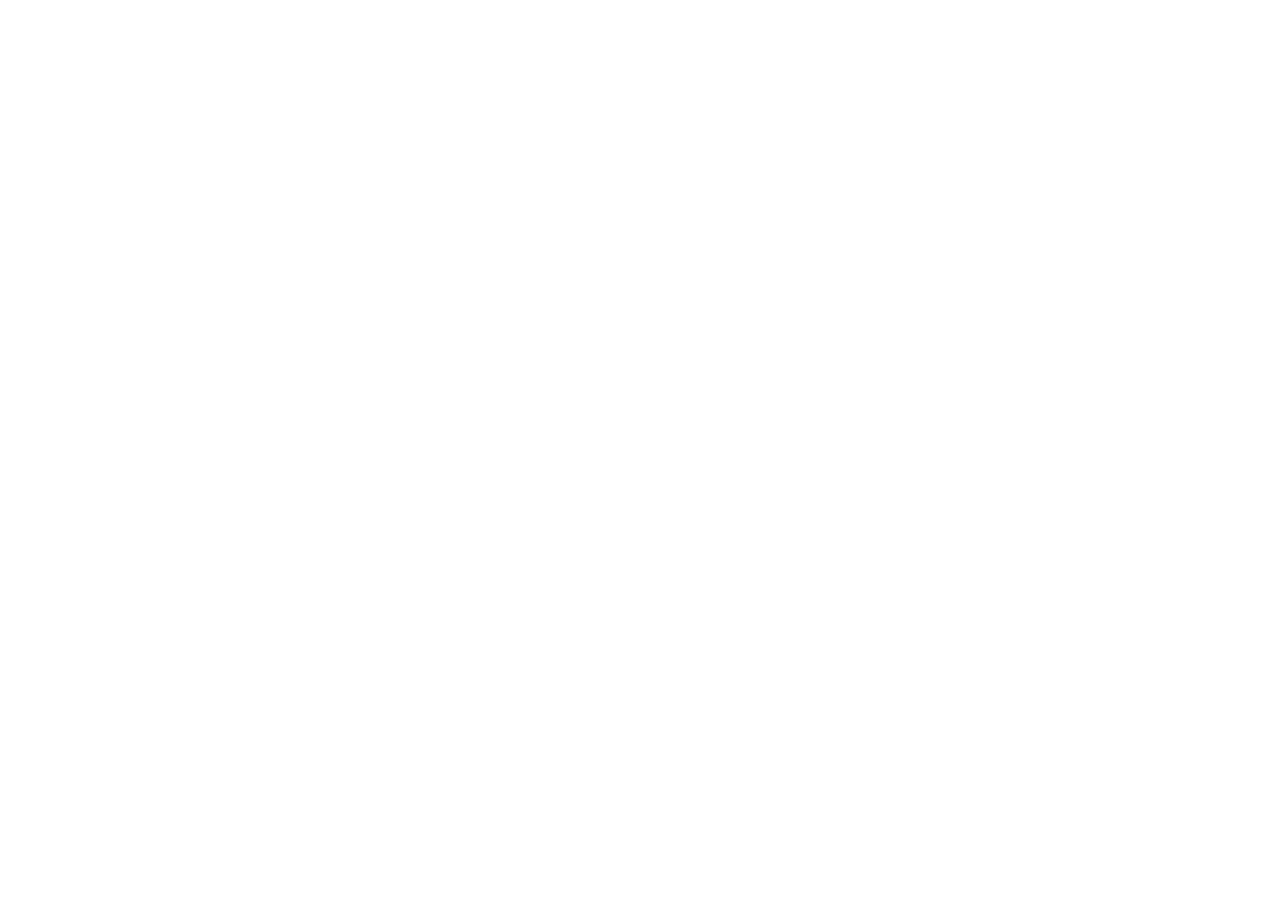
==== index.html @ b7a85b1c "建立環境" ====
<!DOCTYPE html>
<html lang="en">
<head>
    <meta charset="UTF-8">
    <meta name="viewport" content="width=device-width, initial-scale=1.0">
    <title>2023-WLT-week2</title>
    <!-- customize css -->
    <link rel="stylesheet" href="all.css">

</head>

<body>
    
    
</body>

</html>
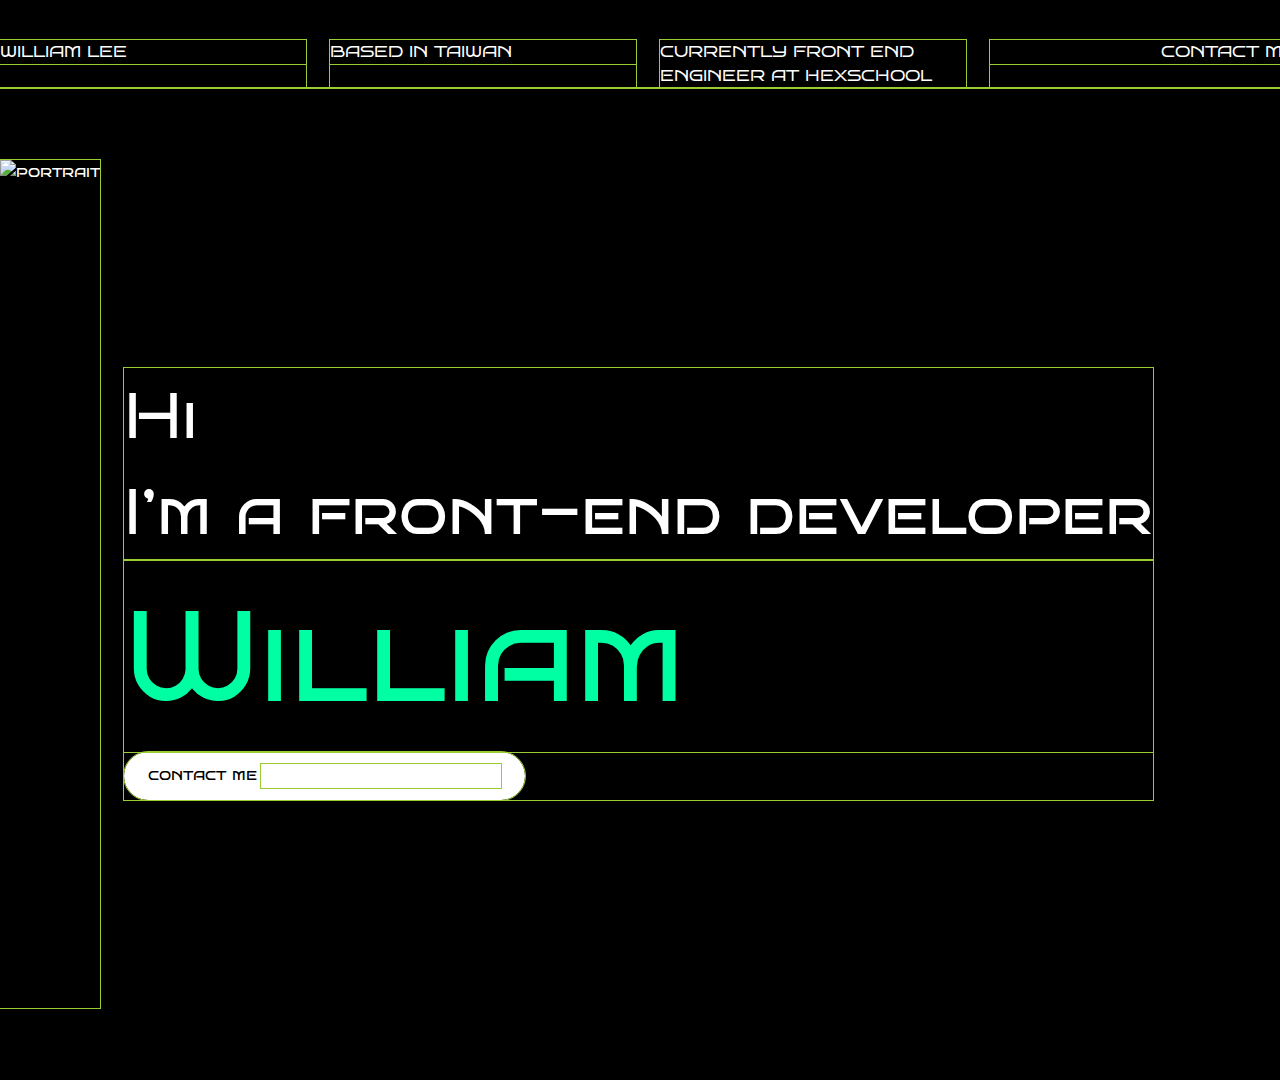
==== commit 54315e25: "設置 header" ====
--- a/index.html
+++ b/index.html
@@ -4,12 +4,38 @@
     <meta charset="UTF-8">
     <meta name="viewport" content="width=device-width, initial-scale=1.0">
     <title>2023-WLT-week2</title>
+    <!-- google font -->
+    <link rel="preconnect" href="https://fonts.googleapis.com">
+    <link rel="preconnect" href="https://fonts.gstatic.com" crossorigin>
+    <link href="https://fonts.googleapis.com/css2?family=Bruno+Ace+SC&display=swap" rel="stylesheet">
+    <!-- material icon -->
+    <link href="https://fonts.googleapis.com/icon?family=Material+Icons"
+    rel="stylesheet">
     <!-- customize css -->
-    <link rel="stylesheet" href="all.css">
-
+    <link rel="stylesheet" href="css/all.css">
 </head>
 
 <body>
+    <div class="wrap">
+        <ul class="menu">
+            <li><a href="index.html">WILLIAM LEE</a>
+            </li>
+            <li><a href="#">BASED IN TAIWAN</a></li>
+            <li><a href="#">CURRENTLY FRONT END<br> ENGINEER AT HEXSCHOOL</a></li>
+            <li><a href="#">CONTACT ME</a></li>
+        </ul>
+        <div class="header">
+            <img src="https://github.com/hexschool/2022-web-layout-training/blob/main/2023week2/people.png?raw=true" alt="portrait">
+            <div class="textBox">
+                <p class="display-1">Hi<br>I’m a front-end developer</p>
+                <h1 class="color-primary">William</h1>
+                <button class="btn-contactMe bg-white black" type="button">contact me<span class="material-icons black">north_east</span>
+                </button>
+            </div>
+        </div>
+    </div>
+
+
     
     
 </body>
--- a/css/all.css
+++ b/css/all.css
@@ -0,0 +1,203 @@
+@charset "UTF-8";
+/* http://meyerweb.com/eric/tools/css/reset/ 
+   v2.0 | 20110126
+   License: none (public domain)
+*/
+html, body, div, span, applet, object, iframe,
+h1, h2, h3, h4, h5, h6, p, blockquote, pre,
+a, abbr, acronym, address, big, cite, code,
+del, dfn, em, img, ins, kbd, q, s, samp,
+small, strike, strong, sub, sup, tt, var,
+b, u, i, center,
+dl, dt, dd, ol, ul, li,
+fieldset, form, label, legend,
+table, caption, tbody, tfoot, thead, tr, th, td,
+article, aside, canvas, details, embed,
+figure, figcaption, footer, header, hgroup,
+menu, nav, output, ruby, section, summary,
+time, mark, audio, video {
+  margin: 0;
+  padding: 0;
+  border: 0;
+  font-size: 100%;
+  font: inherit;
+  vertical-align: baseline;
+}
+
+/* HTML5 display-role reset for older browsers */
+article, aside, details, figcaption, figure,
+footer, header, hgroup, menu, nav, section {
+  display: block;
+}
+
+body {
+  line-height: 1;
+}
+
+ol, ul {
+  list-style: none;
+}
+
+blockquote, q {
+  quotes: none;
+}
+
+blockquote:before, blockquote:after,
+q:before, q:after {
+  content: "";
+  content: none;
+}
+
+table {
+  border-collapse: collapse;
+  border-spacing: 0;
+}
+
+/* -- 顏色 -- */
+/* -- 背景顏色 -- */
+.bg-white {
+  background-color: #fff;
+}
+
+.bg-black {
+  background-color: #000;
+}
+
+/* -- 字體顏色 -- */
+.color-primary {
+  color: #00ffa3;
+}
+
+.color-secondary {
+  color: #050014;
+}
+
+.color-info {
+  color: #e3e3e3;
+}
+
+.white {
+  color: #fff;
+}
+
+.black {
+  color: #000;
+}
+
+/* -- 字體 -- */
+h1 {
+  font-size: 128px;
+}
+
+.display-1 {
+  font-size: 64px;
+}
+
+h2 {
+  font-size: 40px;
+}
+
+.fs-1 {
+  font-size: 32px;
+}
+
+.fs-2 {
+  font-size: 24px;
+}
+
+.fs-3 {
+  font-size: 20px;
+}
+
+/* -- 排版 -- */
+.d-flex {
+  display: flex;
+}
+
+.d-inline {
+  display: inline-block;
+}
+
+.me-auto {
+  margin-right: auto;
+}
+
+.ms-auto {
+  margin-left: auto;
+}
+
+/* -- 共同架構 -- */
+* {
+  outline: 1px solid yellowgreen;
+}
+
+body {
+  background-color: #000;
+  color: #fff;
+  line-height: 1.5;
+  font-family: "Bruno Ace SC", cursive;
+}
+
+img {
+  display: block;
+  max-width: 100%;
+  height: auto;
+  -o-object-fit: cover;
+     object-fit: cover;
+}
+
+a {
+  display: block;
+  text-decoration: none;
+  color: #fff;
+}
+a:hover {
+  opacity: 0.7;
+}
+
+button {
+  border: none;
+  background-color: transparent;
+}
+button:hover {
+  opacity: 0.7;
+}
+
+.material-icons {
+  font-size: 24px;
+  vertical-align: middle;
+  margin-left: 4px;
+}
+
+.wrap {
+  width: 1296px;
+  margin: 0 auto;
+}
+
+.menu {
+  padding: 40px 0 0 0;
+  display: flex;
+  justify-content: space-between;
+}
+.menu a {
+  width: 306px;
+}
+.menu li:nth-child(4) {
+  text-align: right;
+}
+
+.header {
+  padding: 72px 0;
+  display: flex;
+  align-items: center;
+  gap: 24px;
+}
+.header img {
+  height: 848px;
+}
+.header .btn-contactMe {
+  padding: 12px 24px;
+  border-radius: 32px;
+  font-size: 16px;
+  font-family: "Bruno Ace SC", cursive;
+}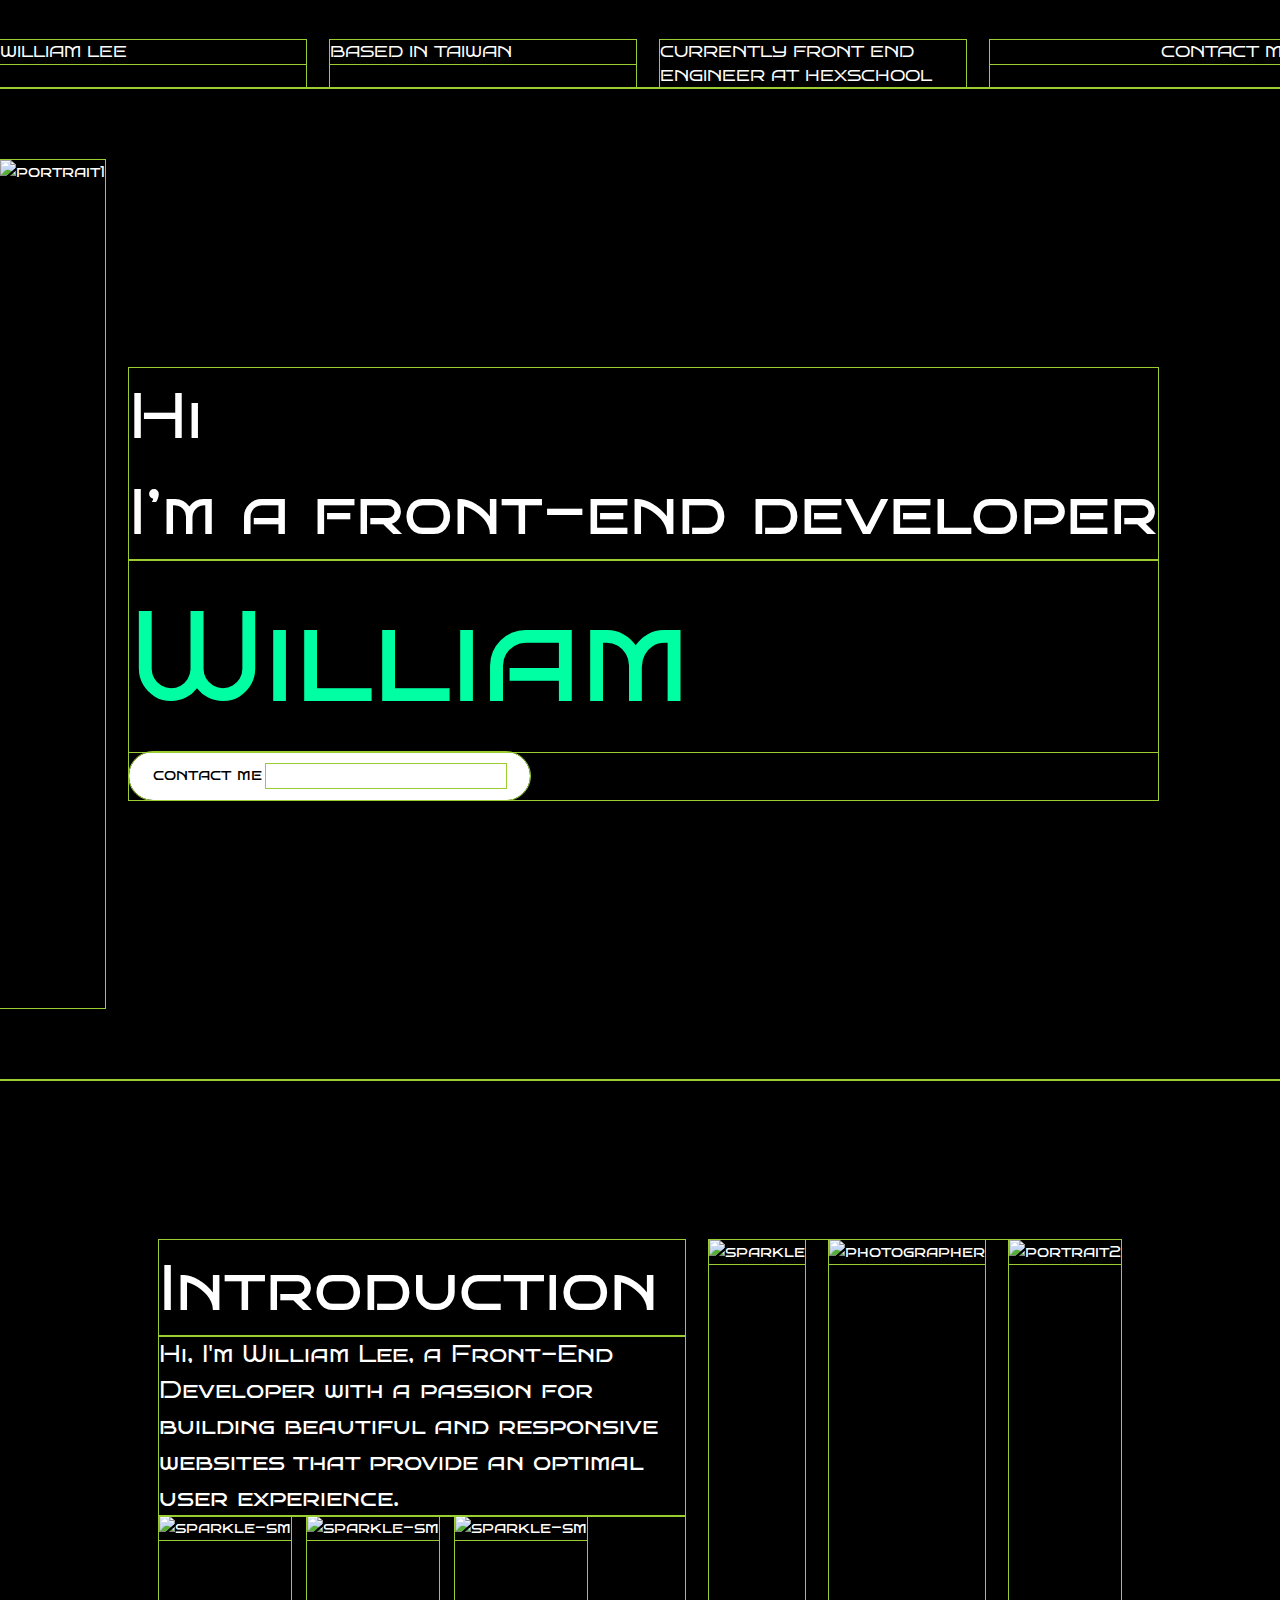
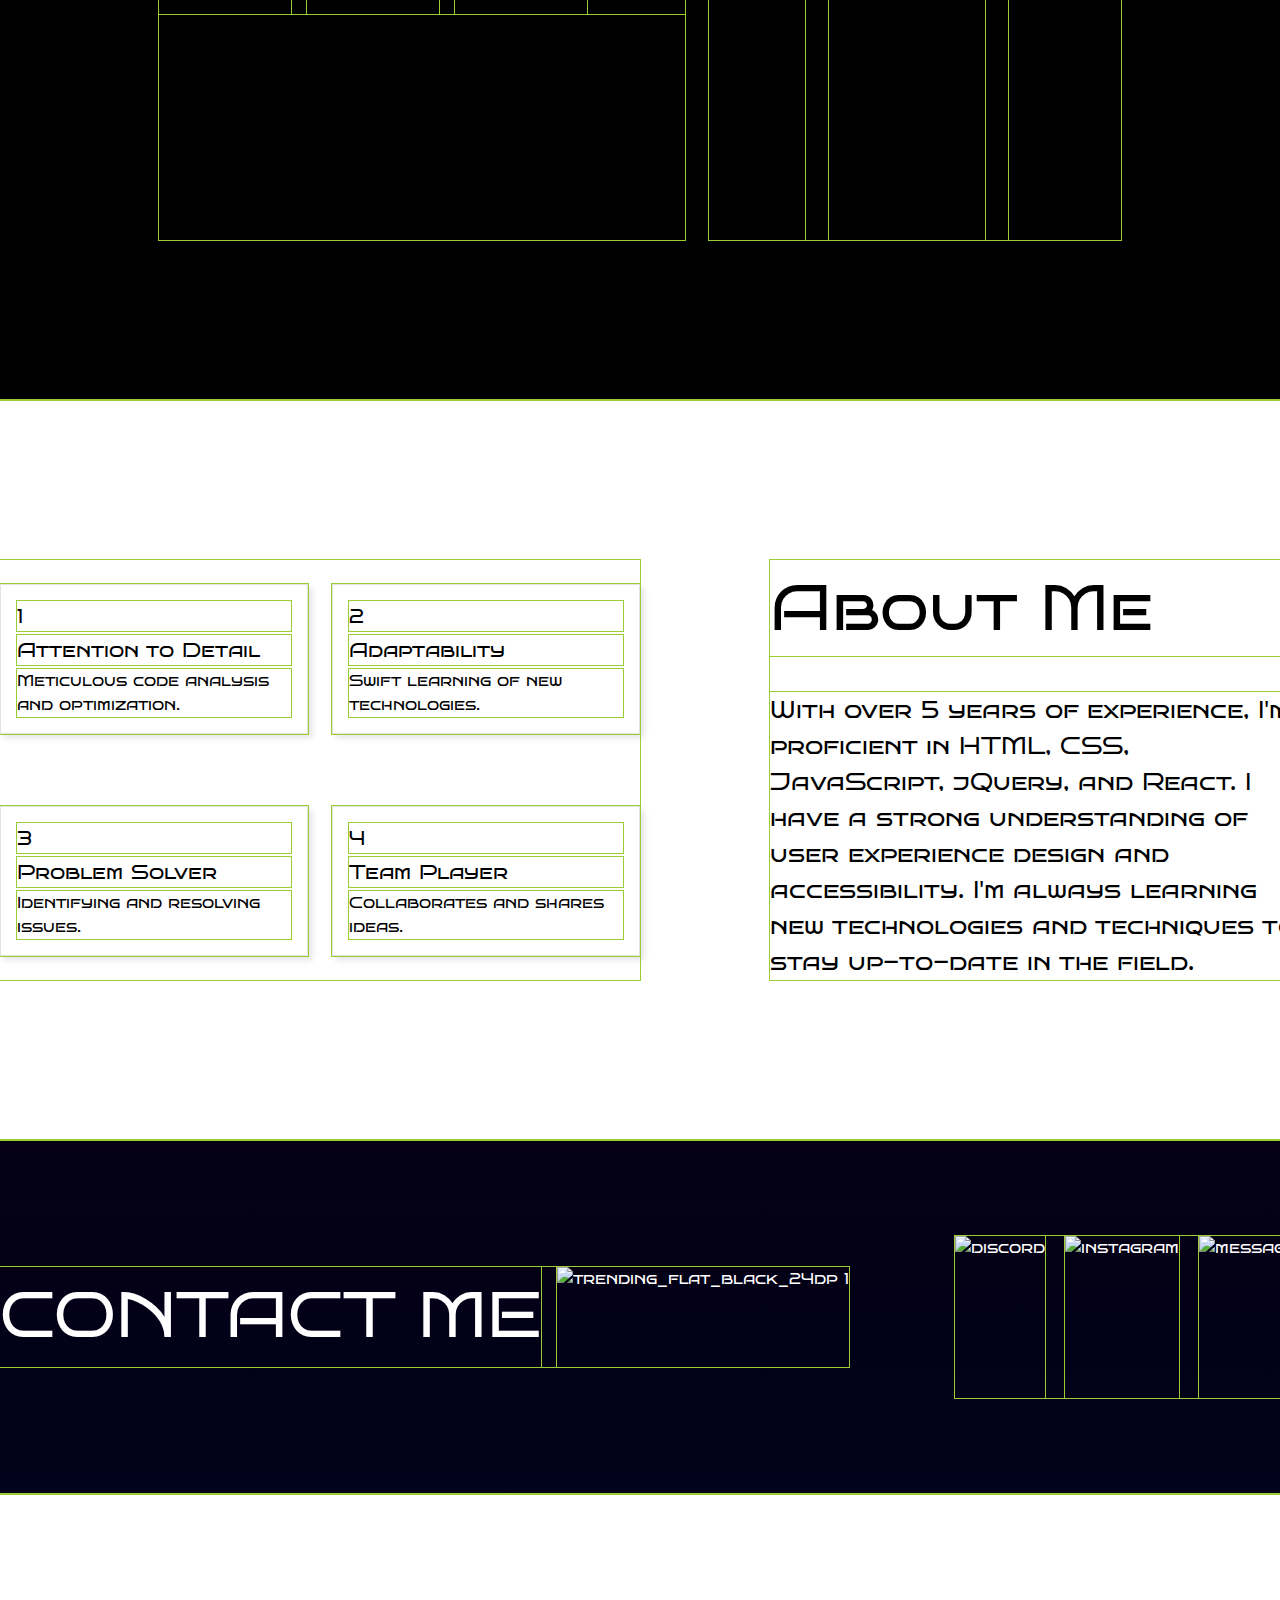
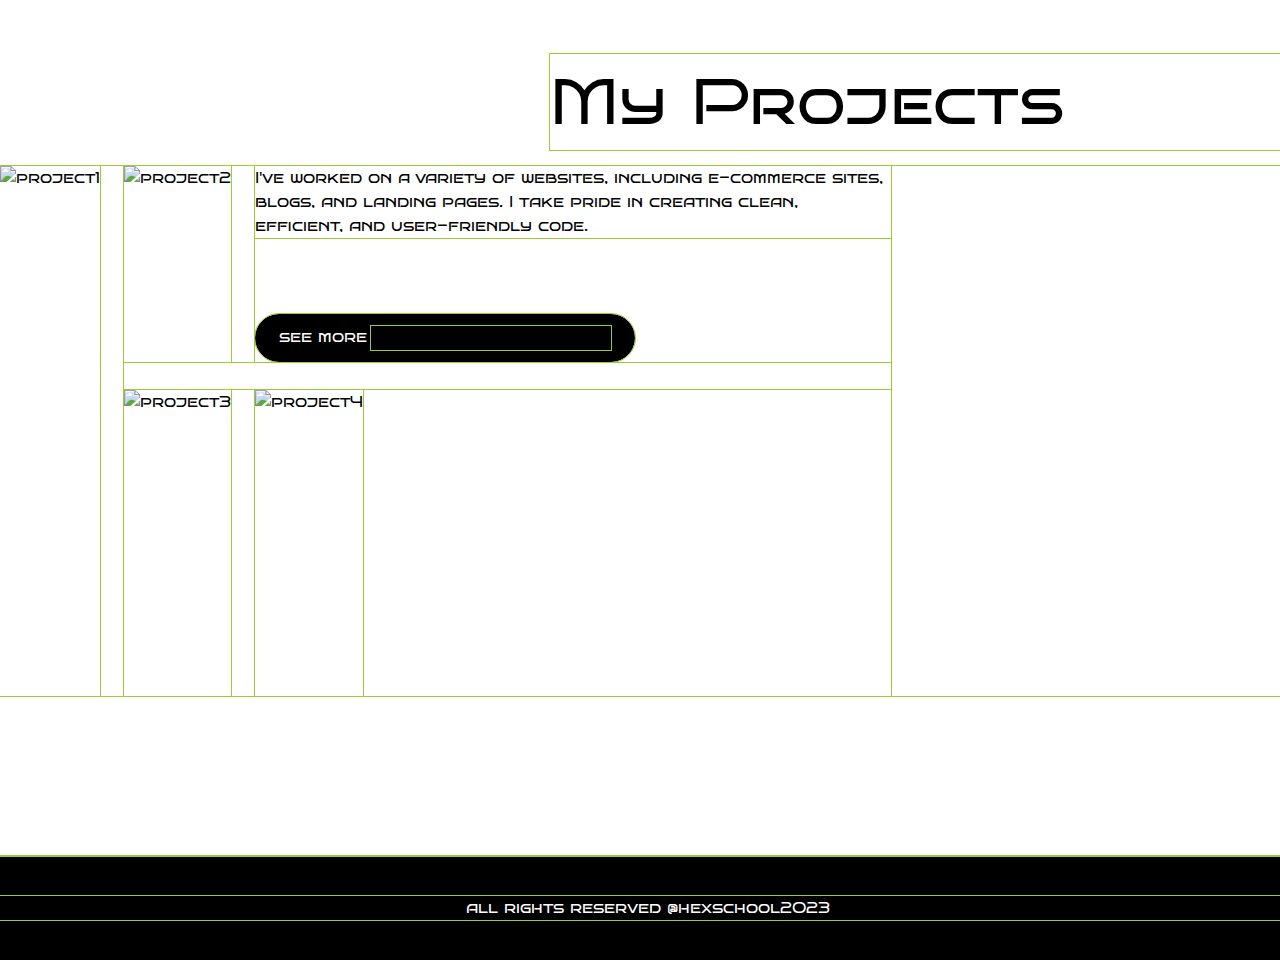
==== commit eea6b2d5: "設置 footer" ====
--- a/index.html
+++ b/index.html
@@ -25,7 +25,7 @@
             <li><a href="#">CONTACT ME</a></li>
         </ul>
         <div class="header">
-            <img src="https://github.com/hexschool/2022-web-layout-training/blob/main/2023week2/people.png?raw=true" alt="portrait">
+            <img src="https://github.com/hexschool/2022-web-layout-training/blob/main/2023week2/people.png?raw=true" alt="portrait1">
             <div class="textBox">
                 <p class="display-1">Hi<br>I’m a front-end developer</p>
                 <h1 class="color-primary">William</h1>
@@ -34,6 +34,93 @@
             </div>
         </div>
     </div>
+    <div class="introduction">
+        <div class="textBox">
+            <p class="display-1">Introduction</p>
+            <p class="fs-2">Hi, I'm William Lee, a Front-End Developer with a passion for building beautiful and responsive websites that provide an optimal user experience.</p>
+            <ul class="sparkle-sm">
+                <li><img src="https://github.com/hexschool/2022-web-layout-training/blob/main/2023week2/sparkle-sm.png?raw=true" alt="sparkle-sm"></li>
+                <li><img src="https://github.com/hexschool/2022-web-layout-training/blob/main/2023week2/sparkle-sm.png?raw=true" alt="sparkle-sm"></li>
+                <li><img src="https://github.com/hexschool/2022-web-layout-training/blob/main/2023week2/sparkle-sm.png?raw=true" alt="sparkle-sm"></li>
+            </ul>
+        </div>
+        <ul class="photoBox">
+            <li><img src="https://github.com/hexschool/2022-web-layout-training/blob/main/2023week2/sparkle.png?raw=true" alt="sparkle"></li>
+            <li><img src="https://github.com/hexschool/2022-web-layout-training/blob/main/2023week2/photographer.png?raw=true" alt="photographer"></li>
+            <li><img src="https://github.com/hexschool/2022-web-layout-training/blob/main/2023week2/people-2.png?raw=true" alt="portrait2"></li>
+        </ul>
+    </div>
+    <div class="bg-white">
+        <div class="aboutMe wrap">
+            <ol class="card-list">
+                <li class="card">
+                    <p class="fs-3">1</p>
+                    <p class="fs-3">Attention to Detail</p>
+                    <p>Meticulous code analysis and optimization.</p>
+                </li>
+                <li class="card">
+                    <p class="fs-3">2</p>
+                    <p class="fs-3">Adaptability</p>
+                    <p>Swift learning of new technologies.</p>
+                </li>
+                <li class="card">
+                    <p class="fs-3">3</p>
+                    <p class="fs-3">Problem Solver</p>
+                    <p>Identifying and resolving issues.</p>
+                </li>
+                <li class="card">
+                    <p class="fs-3">4</p>
+                    <p class="fs-3">Team Player</p>
+                    <p>Collaborates and shares ideas.</p>
+                </li>
+            </ol>
+            <div class="textBox">
+                <p class="display-1 mb-36">About Me</p>
+                <p class="fs-2">With over 5 years of experience, I'm proficient in HTML, CSS, JavaScript, jQuery, and React. I have a strong understanding of user experience design and accessibility. I'm always learning new technologies and techniques to stay up-to-date in the field.</p>
+            </div>
+        </div>
+    </div>
+    <div class="bg-linearGradient">
+        <div class="contactMe wrap">
+            <div class="textBox">
+                <p class="display-1">CONTACT ME</p>
+                <img src="https://github.com/hexschool/2022-web-layout-training/blob/main/2023week2/trending_flat_black_24dp%201.png?raw=true" alt="trending_flat_black_24dp 1">
+            </div>
+            <ul class="social">
+                <li><a href="#"><img src="https://github.com/hexschool/2022-web-layout-training/blob/main/2023week2/discord.png?raw=true" alt="discord"></a></li>
+                <li><a href="#"><img src="https://github.com/hexschool/2022-web-layout-training/blob/main/2023week2/instagram.png?raw=true" alt="instagram"></a></li>
+                <li><a href="#"><img src="https://github.com/hexschool/2022-web-layout-training/blob/main/2023week2/message.png?raw=true" alt="message"></a></li>
+            </ul>
+        </div>
+    </div>
+    <div class="bg-white">
+        <div class="project wrap">
+            <p class="display-1 ms-auto" style="width: 746px; margin-bottom: 16px;">My Projects</p>
+            <div class="d-flex">
+                <img src="https://github.com/hexschool/2022-web-layout-training/blob/main/2023week2/Rectangle%2010.png?raw=true" alt="project1" style="height: 530px;">
+                <div class="flex-column">
+                    <div class="d-flex" style="height: 196px; margin-bottom: 28px;">
+                        <img src="https://github.com/hexschool/2022-web-layout-training/blob/main/2023week2/Rectangle%2015.png?raw=true" alt="project2" style="height: 196px;">
+                        <div>
+                            <p style="width: 636px; margin-bottom: 76px;">I've worked on a variety of websites, including e-commerce sites, blogs, and landing pages. I take pride in creating clean, efficient, and user-friendly code.</p>
+                            <button type="button" class="btn-seeMore bg-black white">see more<span class="material-icons white">north_east</span></button>
+                        </div>
+                    </div>
+                    <div class="d-flex" style="height: 306px;">
+                        <img scr="https://github.com/hexschool/2022-web-layout-training/blob/main/2023week2/Rectangle%2014.png?raw=true" alt="project3">
+                        <img src="https://github.com/hexschool/2022-web-layout-training/blob/main/2023week2/Rectangle%2029.png?raw=true" alt="project4">
+                    </div>
+                </div>
+            </div>
+        </div>
+    </div>
+    <div class="bg-black">
+        <div class="footer wrap">
+            <p>all rights reserved @hexschool2023</p>
+        </div>
+    </div>
+
+    
 
 
     
--- a/css/all.css
+++ b/css/all.css
@@ -55,6 +55,10 @@
 
 /* -- 顏色 -- */
 /* -- 背景顏色 -- */
+.bg-linearGradient {
+  background-image: linear-gradient(to bottom, #050014, rgba(1, 2, 30, 0.8901960784));
+}
+
 .bg-white {
   background-color: #fff;
 }
@@ -68,14 +72,6 @@
   color: #00ffa3;
 }
 
-.color-secondary {
-  color: #050014;
-}
-
-.color-info {
-  color: #e3e3e3;
-}
-
 .white {
   color: #fff;
 }
@@ -109,13 +105,24 @@
   font-size: 20px;
 }
 
+/* -- 間距 -- */
+.mb-36 {
+  margin-bottom: 36px;
+}
+
 /* -- 排版 -- */
 .d-flex {
   display: flex;
+  gap: 24px;
 }
 
 .d-inline {
   display: inline-block;
+}
+
+.flex-column {
+  display: flex;
+  flex-direction: column;
 }
 
 .me-auto {
@@ -174,6 +181,7 @@
   margin: 0 auto;
 }
 
+/* ------ 上方選單 ------ */
 .menu {
   padding: 40px 0 0 0;
   display: flex;
@@ -186,6 +194,7 @@
   text-align: right;
 }
 
+/* ------ 個人頭像 ------ */
 .header {
   padding: 72px 0;
   display: flex;
@@ -200,4 +209,104 @@
   border-radius: 32px;
   font-size: 16px;
   font-family: "Bruno Ace SC", cursive;
+}
+
+/* ------ 個人簡介 ------ */
+.introduction {
+  padding: 160px 0;
+  background-image: url(https://github.com/hexschool/2022-web-layout-training/blob/main/2023week2/background-img.png?raw=true);
+  background-size: cover;
+  background-repeat: no-repeat;
+  background-position: center center;
+  display: flex;
+  justify-content: center;
+  gap: 24px;
+}
+.introduction .textBox {
+  width: 526px;
+}
+.introduction .textBox .sparkle-sm {
+  height: 98px;
+  display: flex;
+  gap: 16px;
+}
+.introduction .photoBox {
+  display: flex;
+  height: 600px;
+  gap: 24px;
+}
+
+/* ------ 關於個人 ------ */
+.aboutMe {
+  padding: 160px 0;
+  color: #000;
+  display: flex;
+  justify-content: space-between;
+}
+.aboutMe .card-list {
+  width: 640px;
+  display: flex;
+  align-items: center;
+  flex-wrap: wrap;
+  gap: 24px;
+}
+.aboutMe .card-list .card {
+  padding: 16px;
+  height: 116px;
+  display: flex;
+  flex-direction: column;
+  gap: 4px;
+  border: 1px solid #e3e3e3;
+  box-shadow: 4px 4px 6px #e3e3e3;
+}
+.aboutMe .card-list .card p {
+  width: 274px;
+}
+.aboutMe .textBox {
+  display: inline-block;
+}
+.aboutMe .textBox p {
+  width: 526px;
+}
+
+/* ------ 聯絡方式 ------ */
+.contactMe {
+  padding: 96px 0;
+  display: flex;
+  justify-content: space-between;
+  align-items: center;
+}
+.contactMe .textBox {
+  display: flex;
+  gap: 16px;
+}
+.contactMe .textBox img {
+  height: 100px;
+}
+.contactMe .social {
+  display: flex;
+  gap: 20px;
+}
+.contactMe .social img {
+  height: 162px;
+}
+
+/* ------ 作品集 ------ */
+.project {
+  color: #000;
+  padding: 160px 0;
+}
+.project .btn-seeMore {
+  padding: 12px 24px;
+  border-radius: 32px;
+  font-size: 16px;
+  font-family: "Bruno Ace SC", cursive;
+}
+
+/* ------ 版權聲明 ------ */
+.footer {
+  padding: 40px 0;
+}
+.footer p {
+  text-align: center;
 }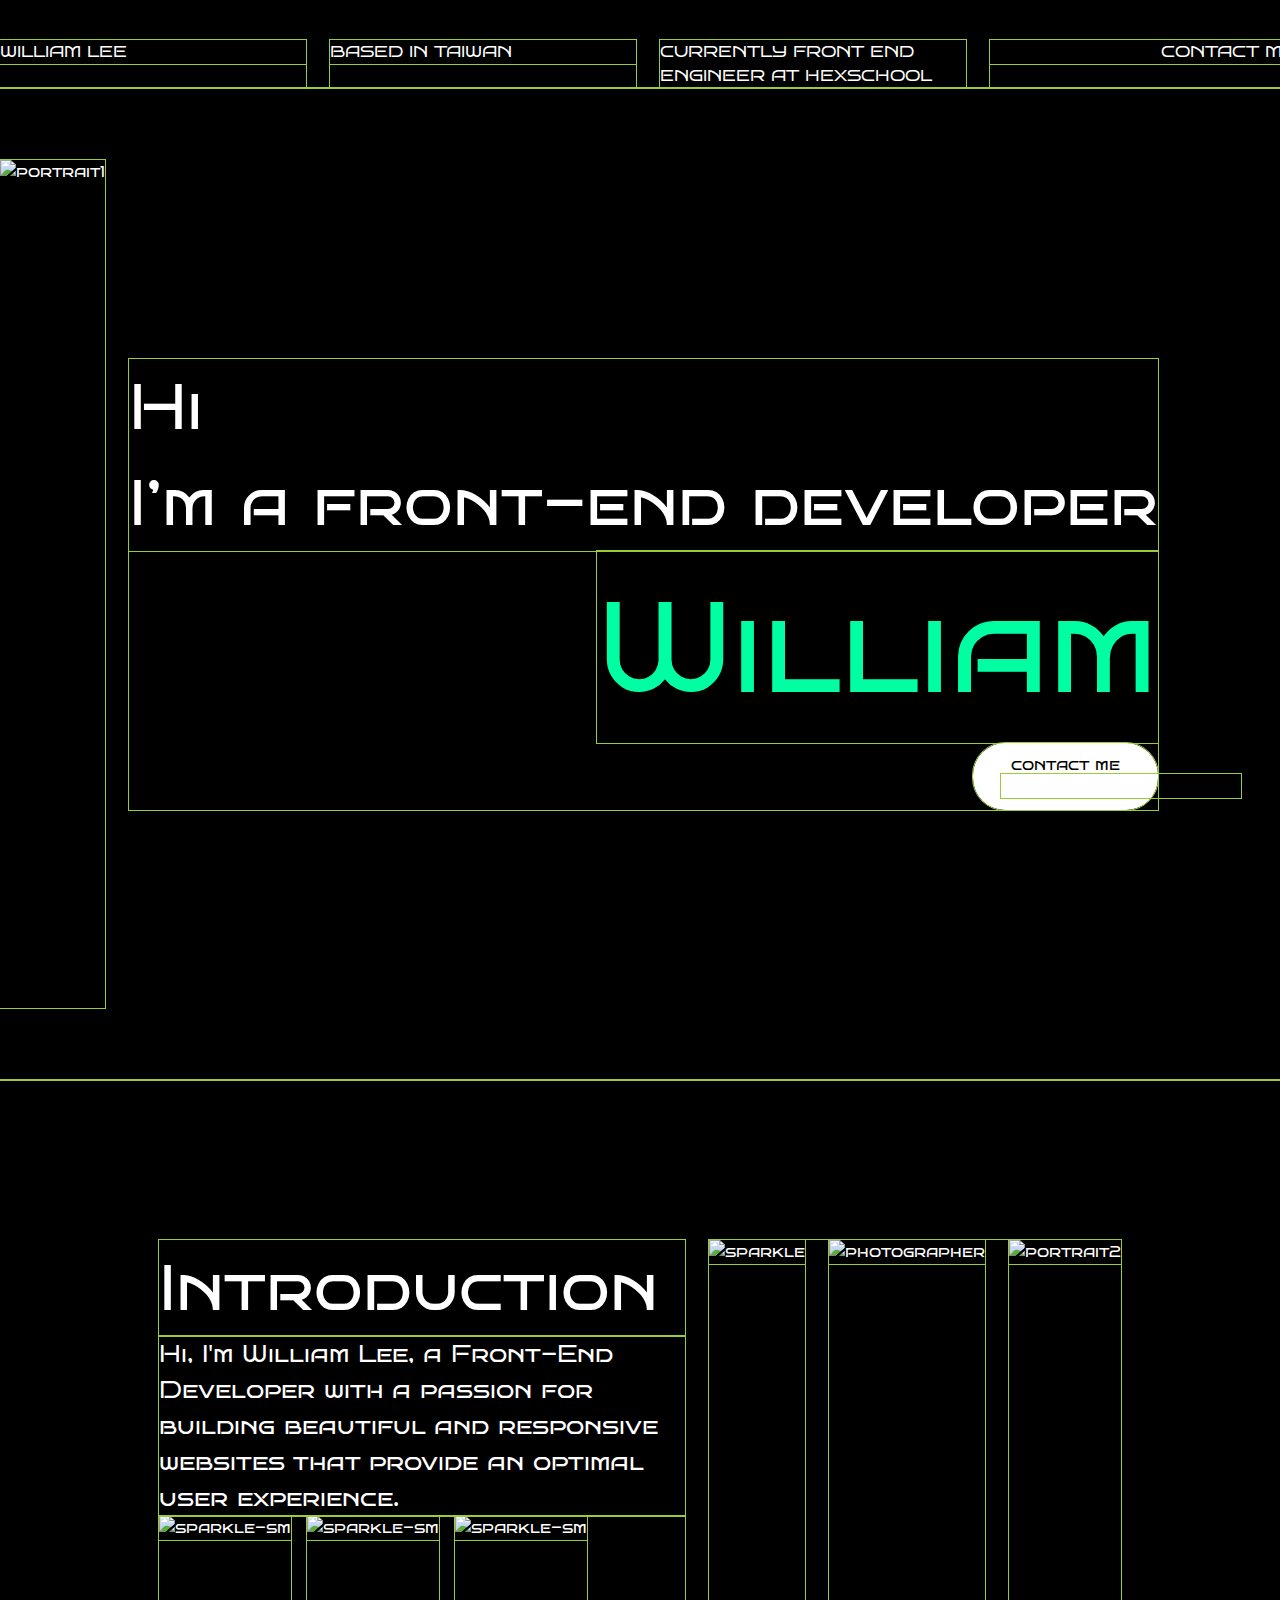
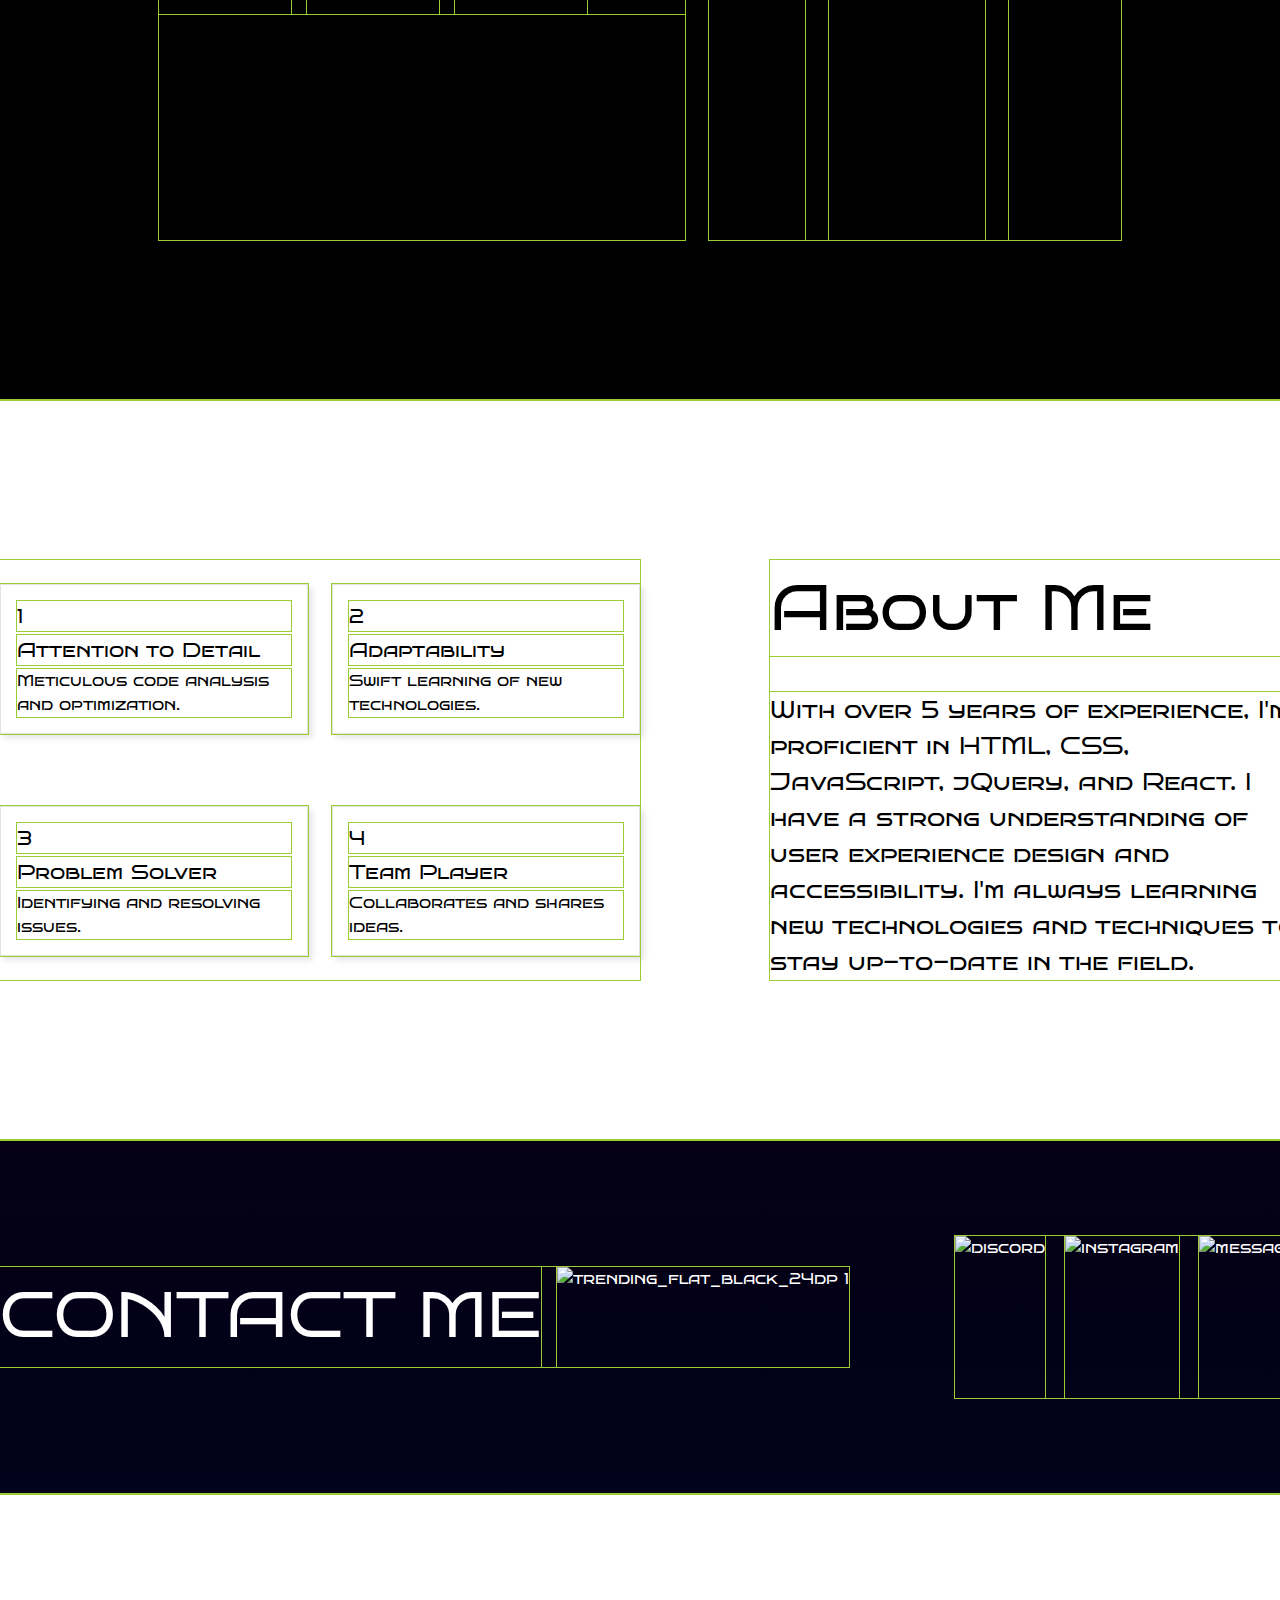
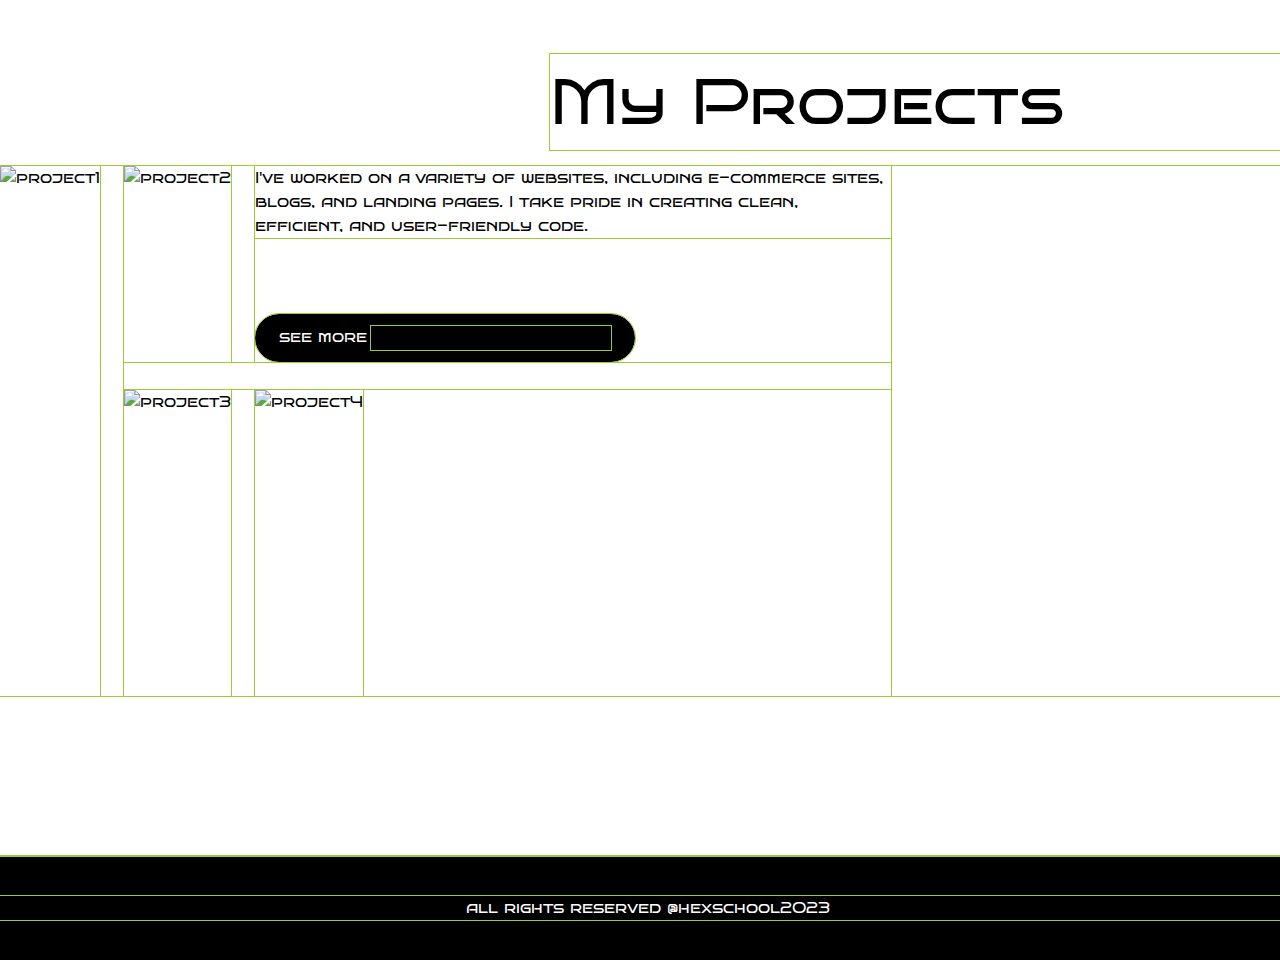
==== commit 4521e9c1: "final check" ====
--- a/index.html
+++ b/index.html
@@ -27,7 +27,7 @@
         <div class="header">
             <img src="https://github.com/hexschool/2022-web-layout-training/blob/main/2023week2/people.png?raw=true" alt="portrait1">
             <div class="textBox">
-                <p class="display-1">Hi<br>I’m a front-end developer</p>
+                <h2 class="display-1">Hi<br>I’m a front-end developer</h2>
                 <h1 class="color-primary">William</h1>
                 <button class="btn-contactMe bg-white black" type="button">contact me<span class="material-icons black">north_east</span>
                 </button>
--- a/css/all.css
+++ b/css/all.css
@@ -204,7 +204,15 @@
 .header img {
   height: 848px;
 }
-.header .btn-contactMe {
+.header .textBox {
+  display: flex;
+  flex-direction: column;
+}
+.header .textBox h1, .header .textBox .btn-contactMe {
+  align-self: flex-end;
+}
+.header .textBox .btn-contactMe {
+  width: 185px;
   padding: 12px 24px;
   border-radius: 32px;
   font-size: 16px;
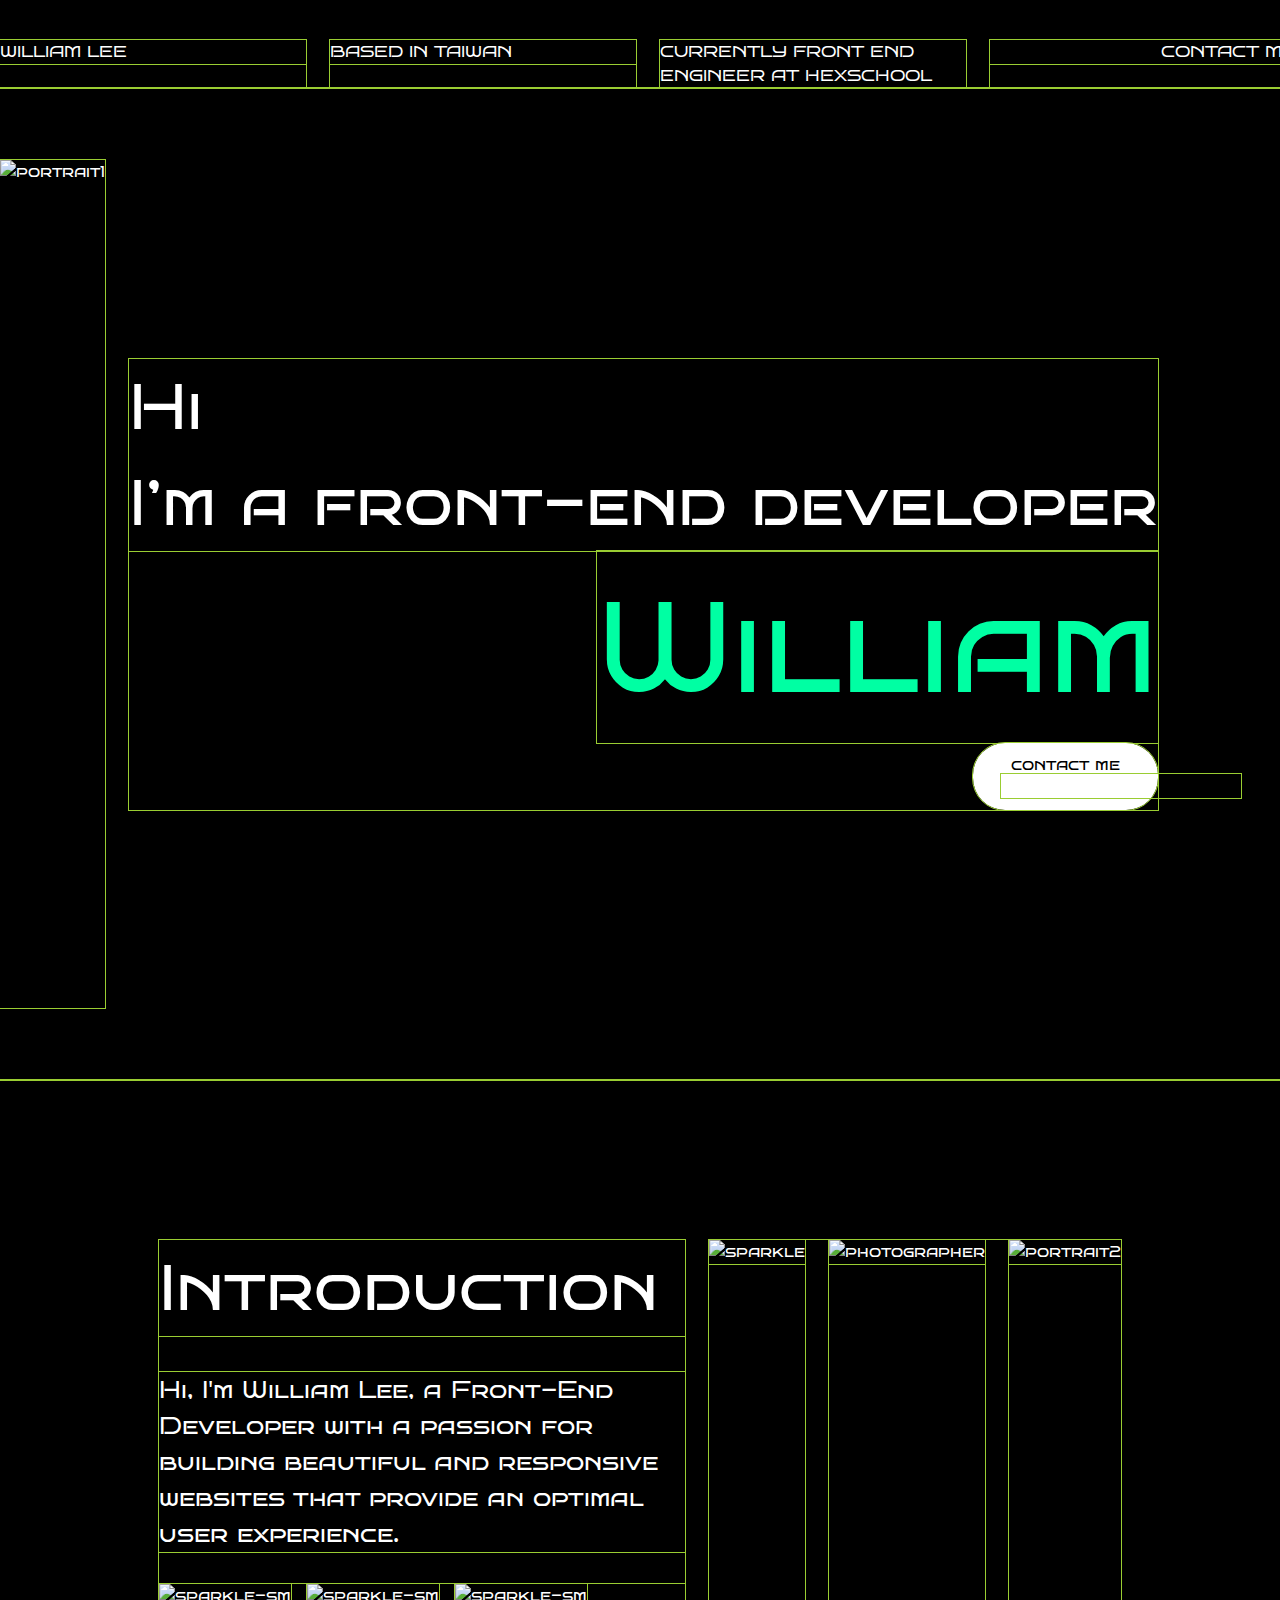
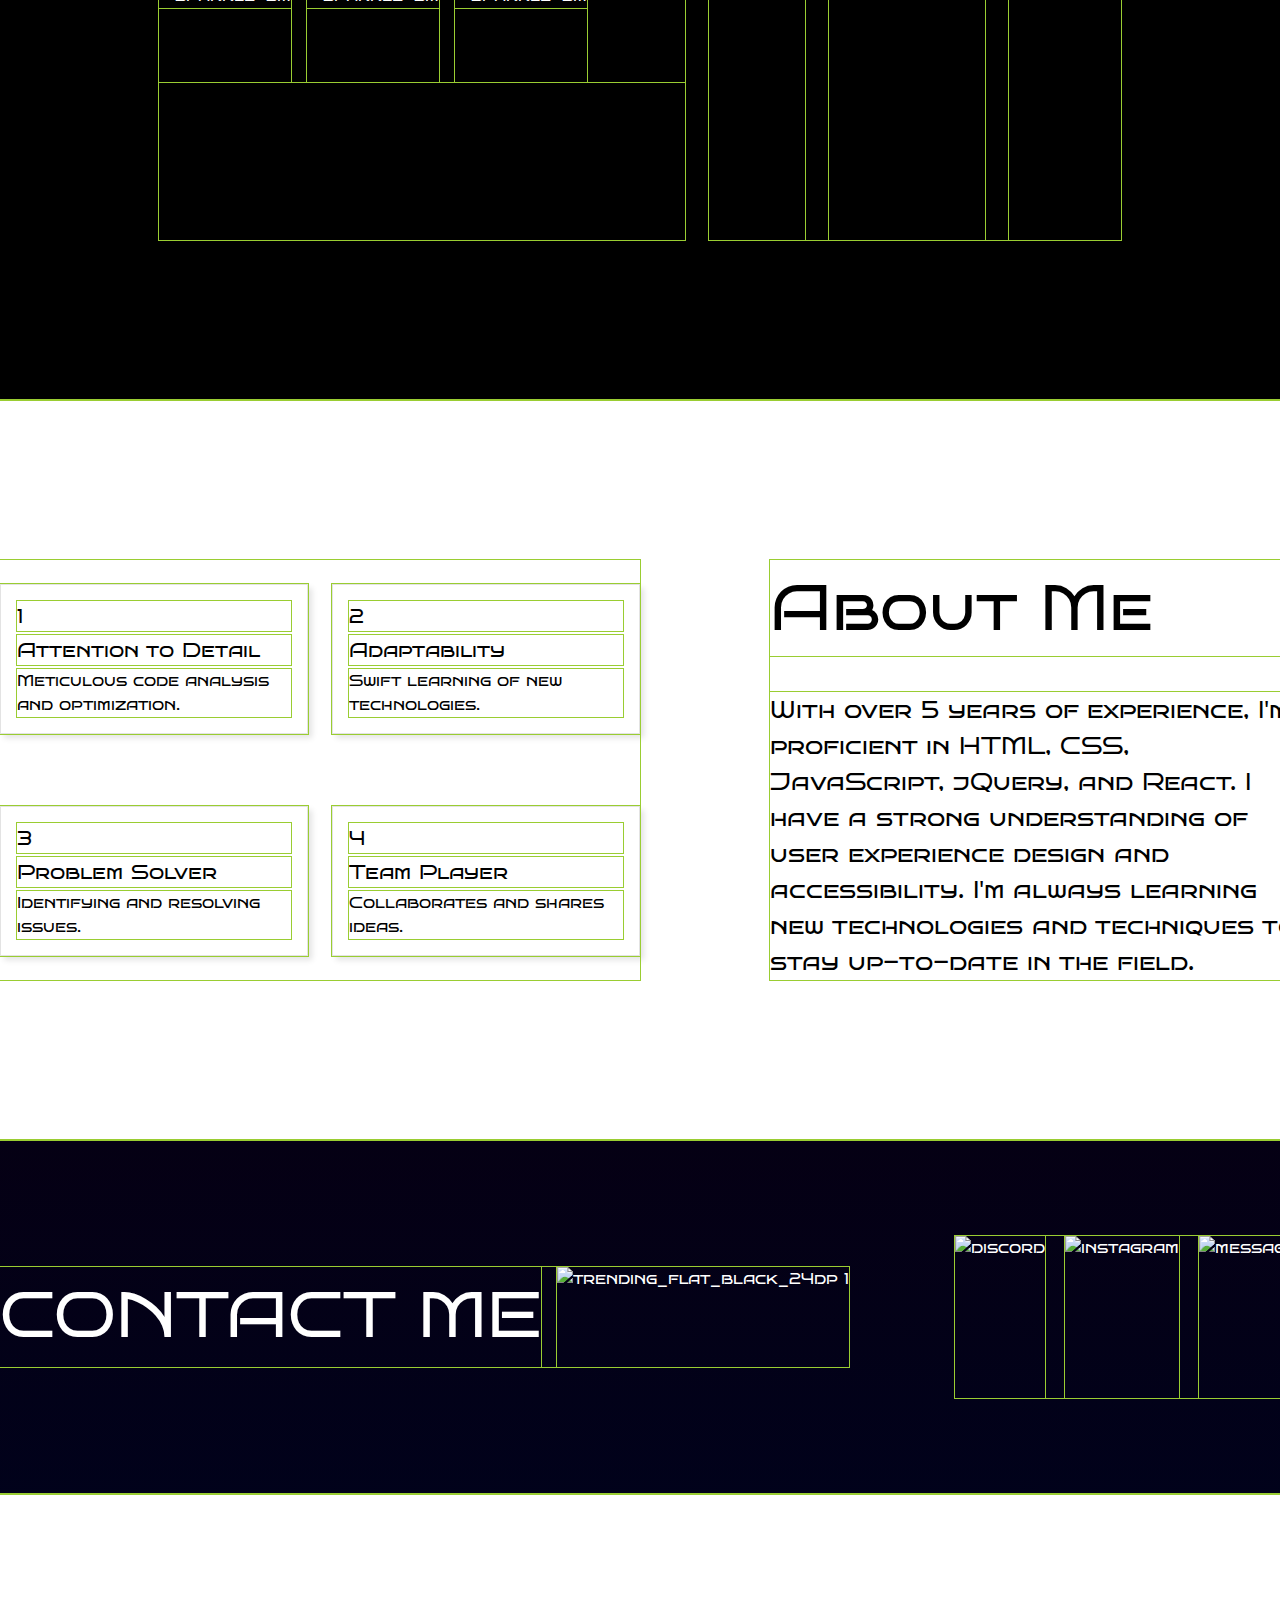
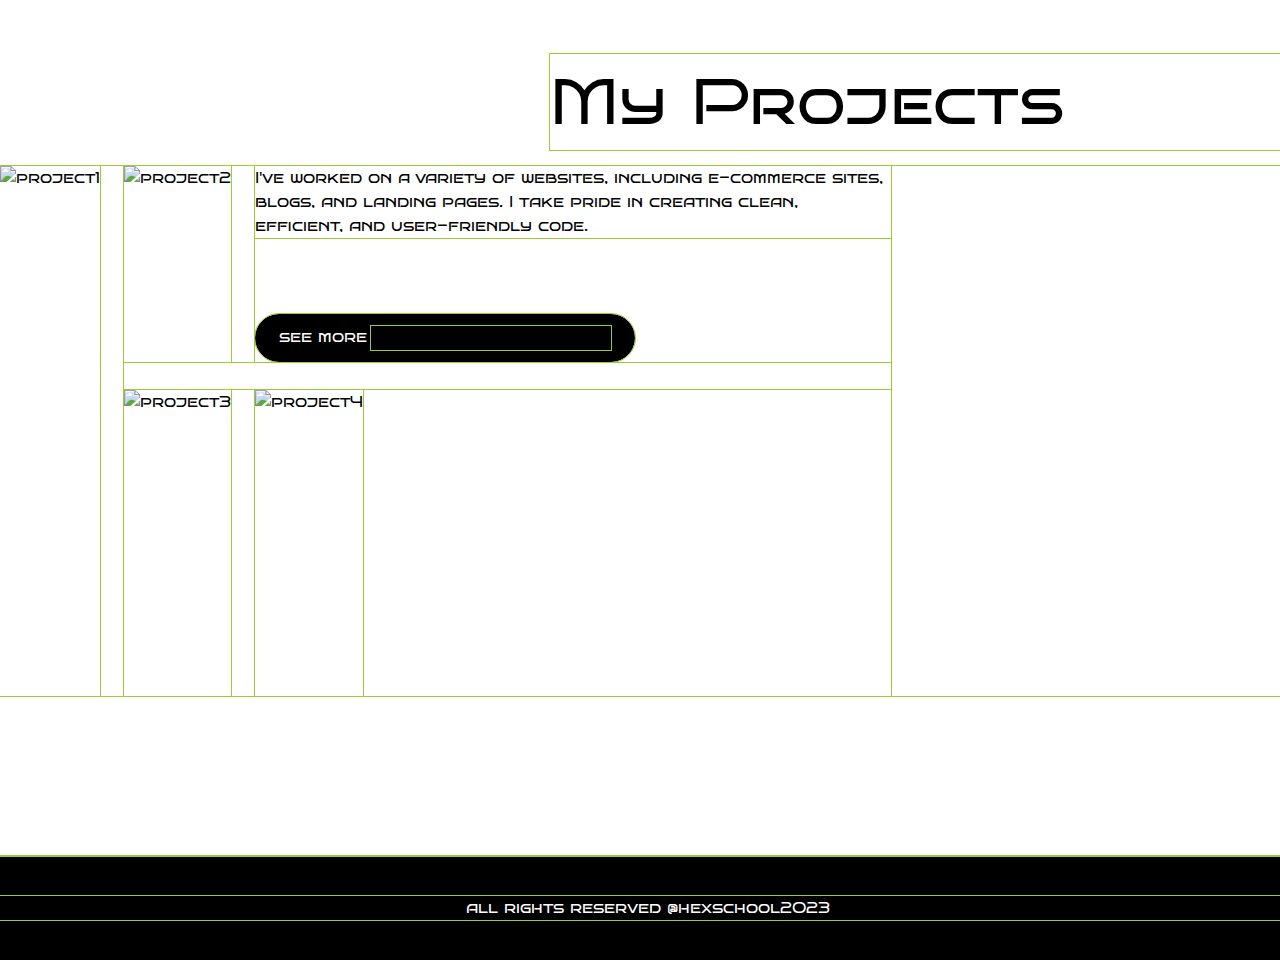
==== commit 0d8df877: "final check" ====
--- a/index.html
+++ b/index.html
@@ -36,8 +36,8 @@
     </div>
     <div class="introduction">
         <div class="textBox">
-            <p class="display-1">Introduction</p>
-            <p class="fs-2">Hi, I'm William Lee, a Front-End Developer with a passion for building beautiful and responsive websites that provide an optimal user experience.</p>
+            <p class="display-1 mb-36">Introduction</p>
+            <p class="fs-2 mb-32">Hi, I'm William Lee, a Front-End Developer with a passion for building beautiful and responsive websites that provide an optimal user experience.</p>
             <ul class="sparkle-sm">
                 <li><img src="https://github.com/hexschool/2022-web-layout-training/blob/main/2023week2/sparkle-sm.png?raw=true" alt="sparkle-sm"></li>
                 <li><img src="https://github.com/hexschool/2022-web-layout-training/blob/main/2023week2/sparkle-sm.png?raw=true" alt="sparkle-sm"></li>
--- a/css/all.css
+++ b/css/all.css
@@ -110,6 +110,10 @@
   margin-bottom: 36px;
 }
 
+.mb-32 {
+  margin-bottom: 32px;
+}
+
 /* -- 排版 -- */
 .d-flex {
   display: flex;
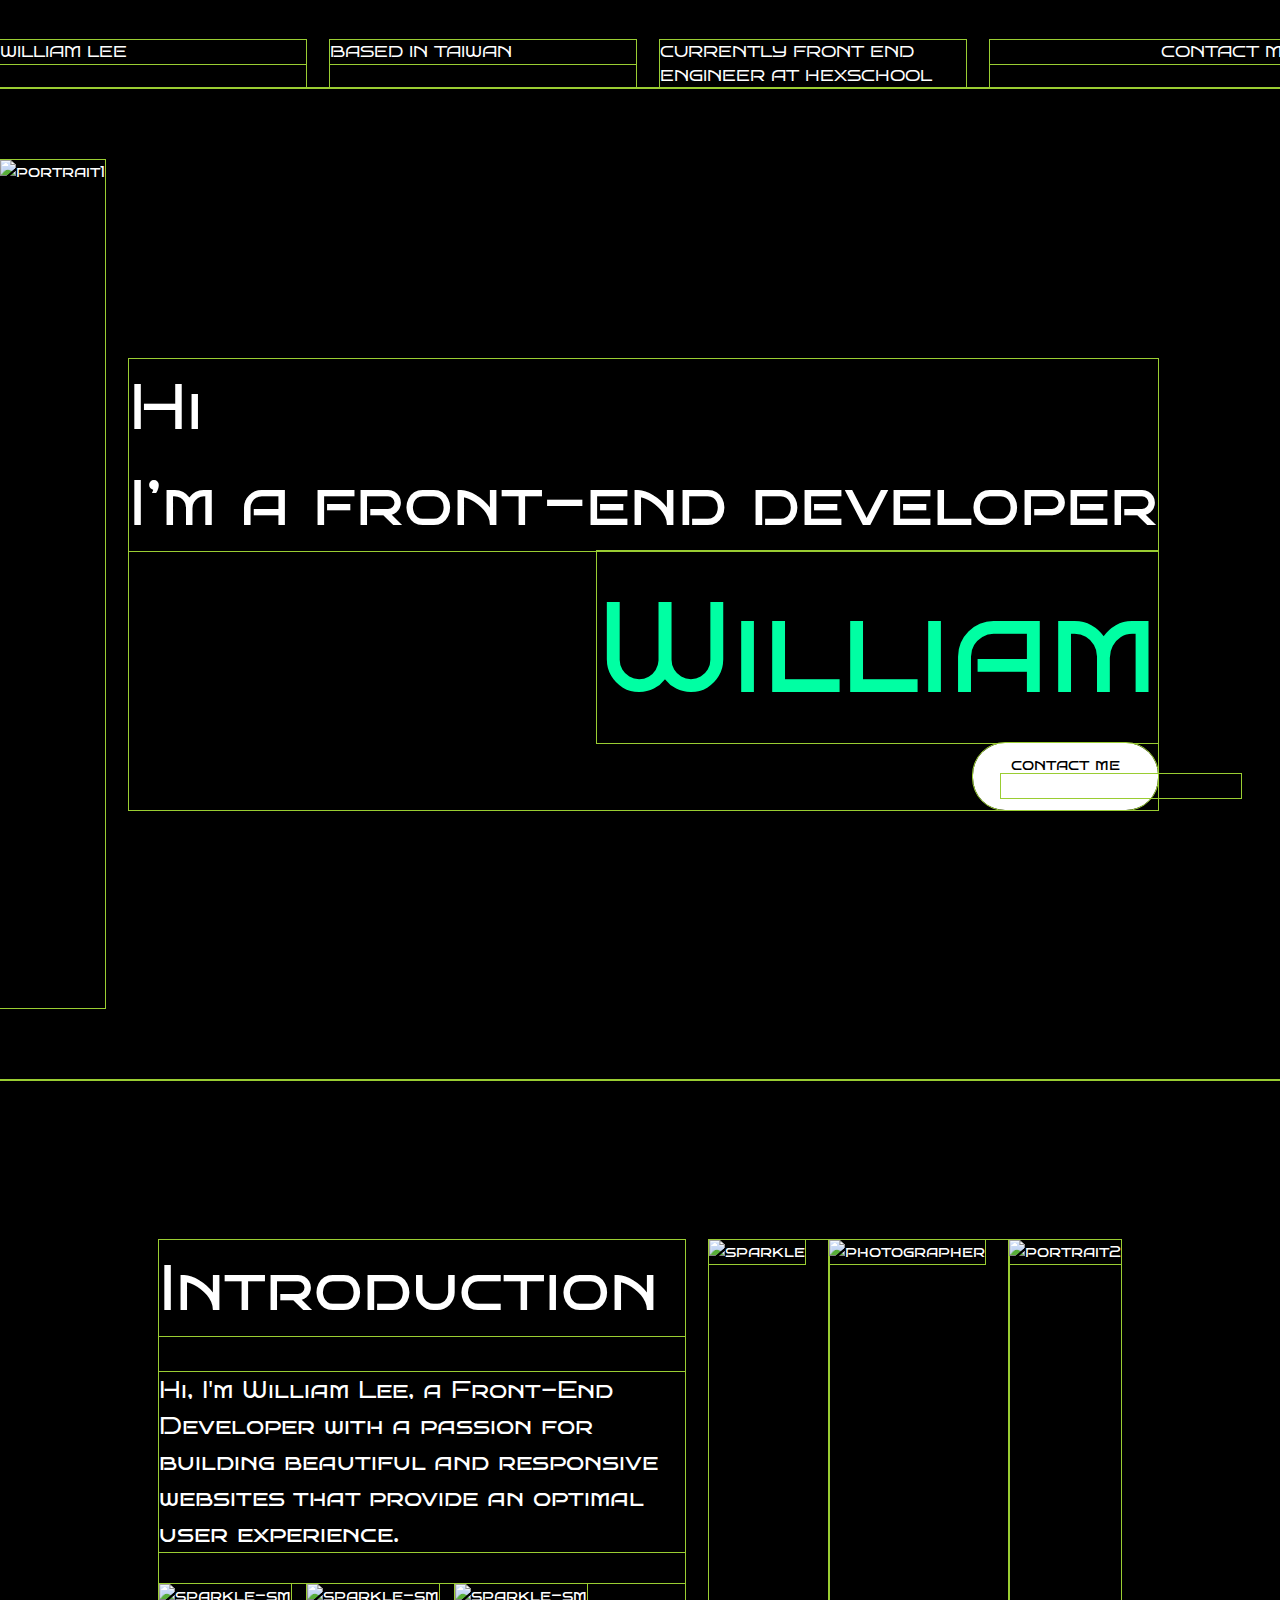
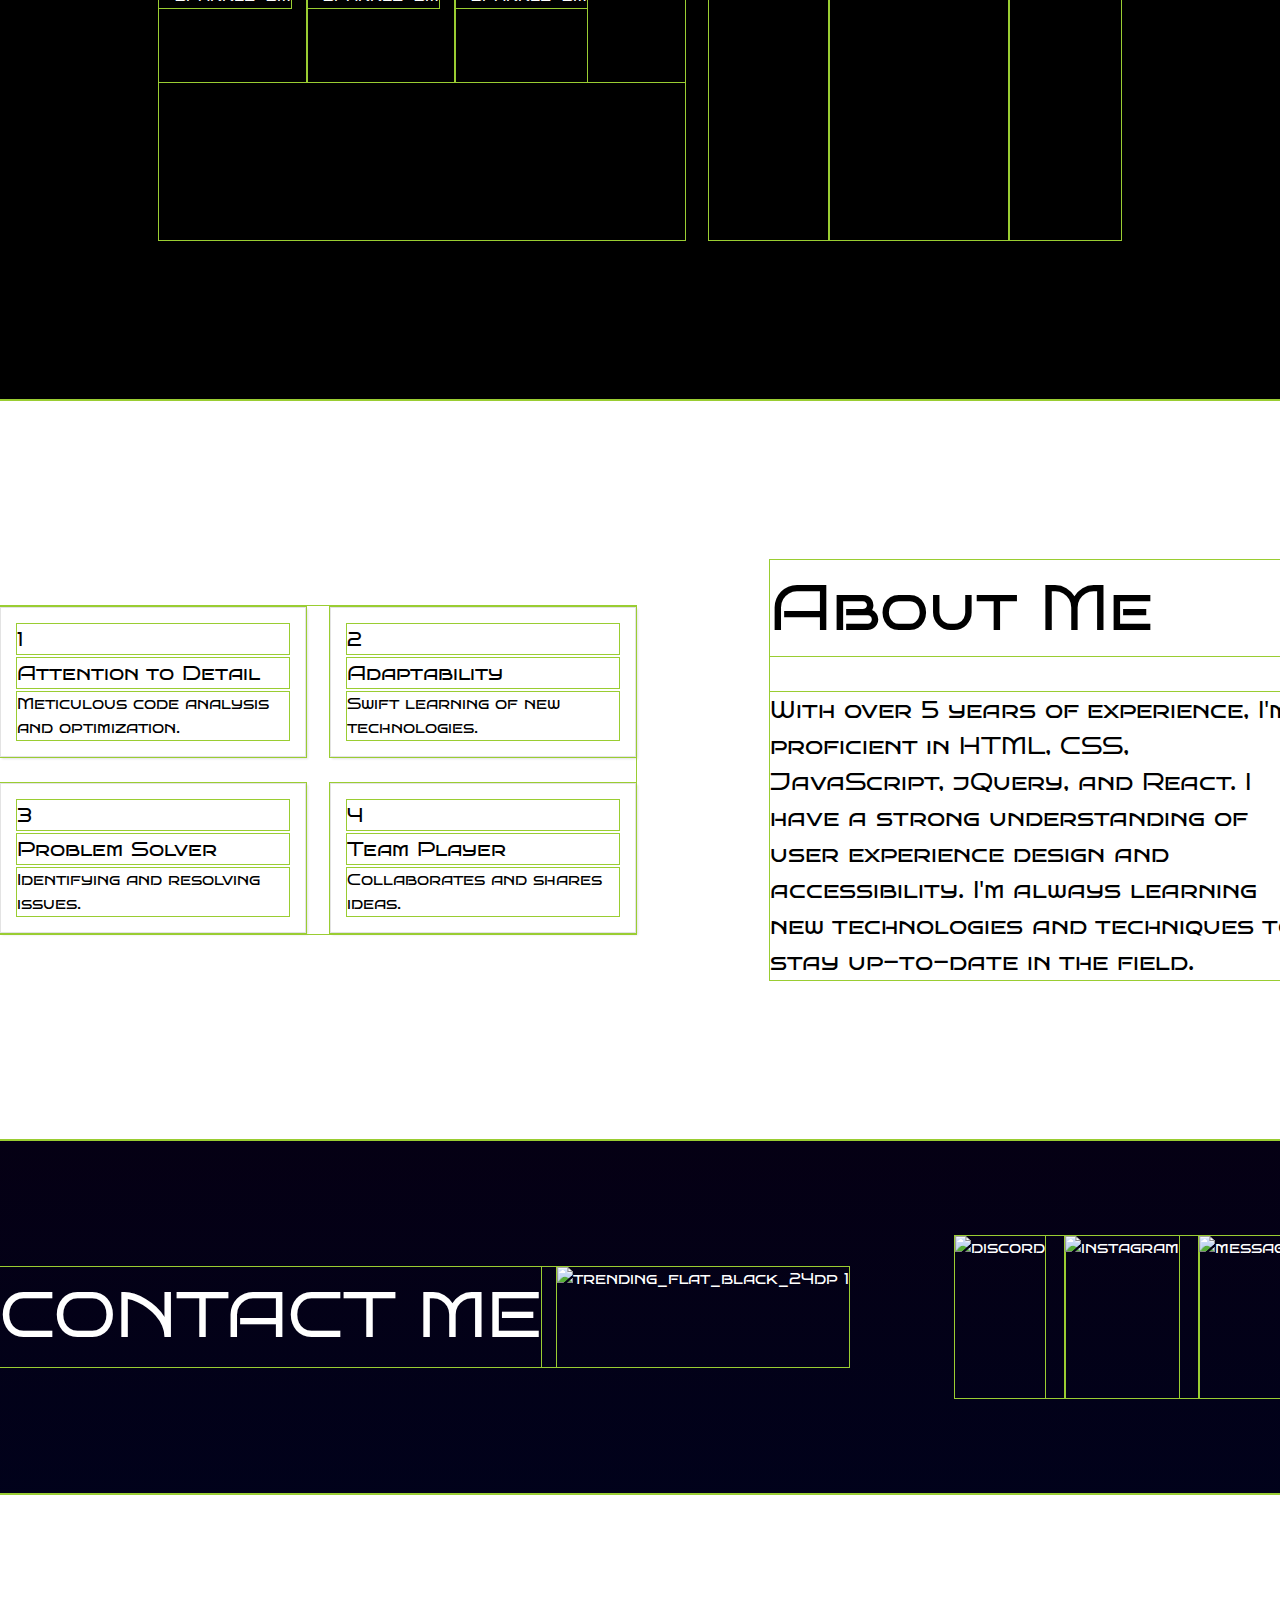
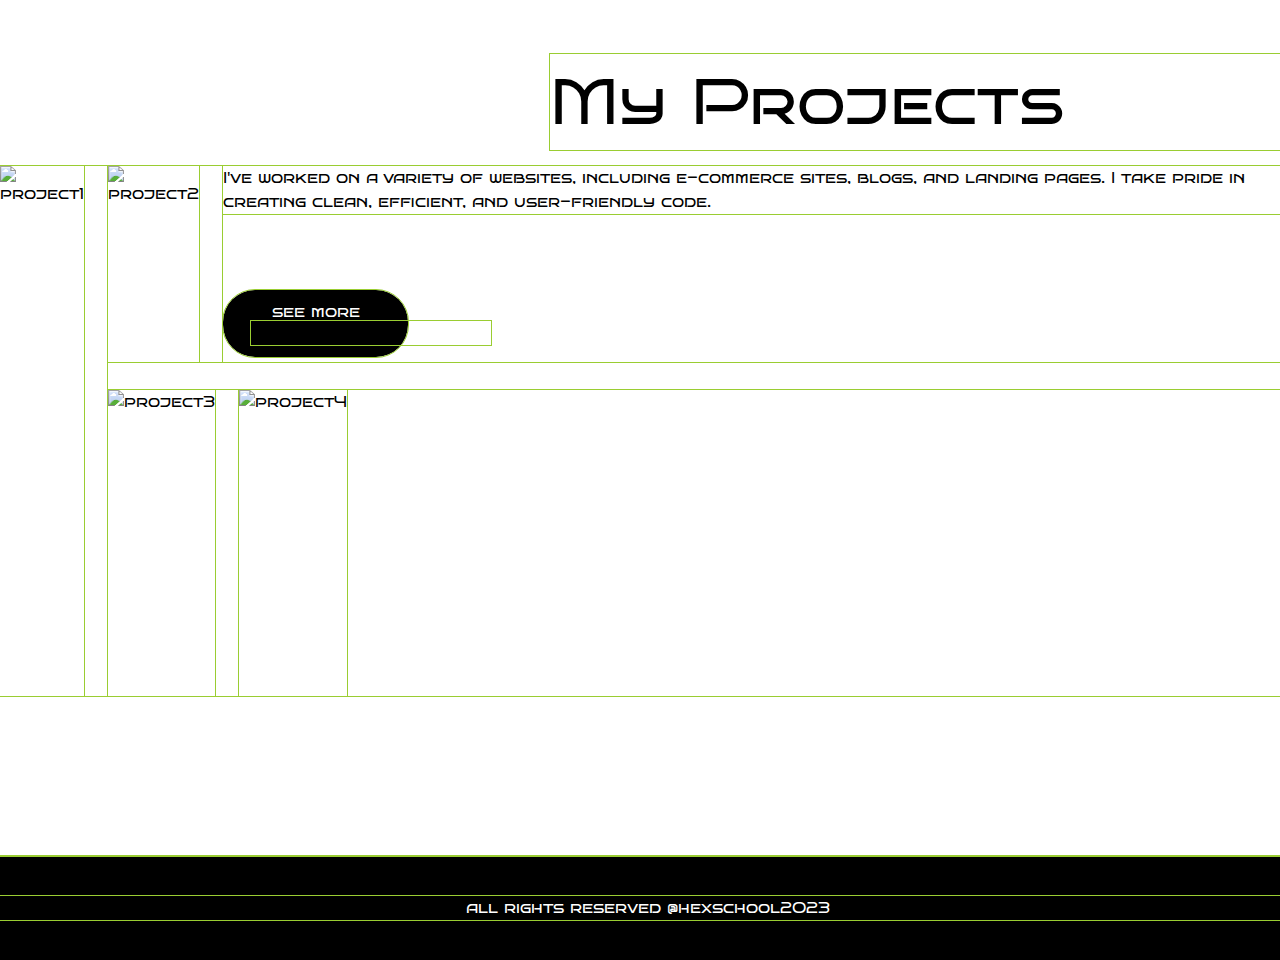
==== commit 92621d73: "檢查 css命名" ====
--- a/index.html
+++ b/index.html
@@ -17,98 +17,98 @@
 
 <body>
     <div class="wrap">
-        <ul class="menu">
+        <ul class="menu flex justify-content-between">
             <li><a href="index.html">WILLIAM LEE</a>
             </li>
             <li><a href="#">BASED IN TAIWAN</a></li>
             <li><a href="#">CURRENTLY FRONT END<br> ENGINEER AT HEXSCHOOL</a></li>
             <li><a href="#">CONTACT ME</a></li>
         </ul>
-        <div class="header">
-            <img src="https://github.com/hexschool/2022-web-layout-training/blob/main/2023week2/people.png?raw=true" alt="portrait1">
-            <div class="textBox">
+        <div class="header flex align-items-center">
+            <img class="mr-6" src="https://github.com/hexschool/2022-web-layout-training/blob/main/2023week2/people.png?raw=true" alt="portrait1">
+            <div class="textBox flex-column">
                 <h2 class="display-1">Hi<br>I’m a front-end developer</h2>
                 <h1 class="color-primary">William</h1>
-                <button class="btn-contactMe bg-white black" type="button">contact me<span class="material-icons black">north_east</span>
+                <button class="bg-white black" type="button">contact me<span class="material-icons black">north_east</span>
                 </button>
             </div>
         </div>
     </div>
-    <div class="introduction">
-        <div class="textBox">
-            <p class="display-1 mb-36">Introduction</p>
-            <p class="fs-2 mb-32">Hi, I'm William Lee, a Front-End Developer with a passion for building beautiful and responsive websites that provide an optimal user experience.</p>
-            <ul class="sparkle-sm">
-                <li><img src="https://github.com/hexschool/2022-web-layout-training/blob/main/2023week2/sparkle-sm.png?raw=true" alt="sparkle-sm"></li>
-                <li><img src="https://github.com/hexschool/2022-web-layout-training/blob/main/2023week2/sparkle-sm.png?raw=true" alt="sparkle-sm"></li>
+    <div class="introduction flex justify-content-center">
+        <div class="textBox mr-6">
+            <h2 class="display-1 mb-9">Introduction</h2>
+            <p class="fs-2 mb-8">Hi, I'm William Lee, a Front-End Developer with a passion for building beautiful and responsive websites that provide an optimal user experience.</p>
+            <ul class="sparkle-sm flex">
+                <li><img class="mr-4" src="https://github.com/hexschool/2022-web-layout-training/blob/main/2023week2/sparkle-sm.png?raw=true" alt="sparkle-sm"></li>
+                <li><img class="mr-4" src="https://github.com/hexschool/2022-web-layout-training/blob/main/2023week2/sparkle-sm.png?raw=true" alt="sparkle-sm"></li>
                 <li><img src="https://github.com/hexschool/2022-web-layout-training/blob/main/2023week2/sparkle-sm.png?raw=true" alt="sparkle-sm"></li>
             </ul>
         </div>
-        <ul class="photoBox">
-            <li><img src="https://github.com/hexschool/2022-web-layout-training/blob/main/2023week2/sparkle.png?raw=true" alt="sparkle"></li>
-            <li><img src="https://github.com/hexschool/2022-web-layout-training/blob/main/2023week2/photographer.png?raw=true" alt="photographer"></li>
+        <ul class="photoBox flex">
+            <li><img class="mr-6" src="https://github.com/hexschool/2022-web-layout-training/blob/main/2023week2/sparkle.png?raw=true" alt="sparkle"></li>
+            <li><img class="mr-6" src="https://github.com/hexschool/2022-web-layout-training/blob/main/2023week2/photographer.png?raw=true" alt="photographer"></li>
             <li><img src="https://github.com/hexschool/2022-web-layout-training/blob/main/2023week2/people-2.png?raw=true" alt="portrait2"></li>
         </ul>
     </div>
     <div class="bg-white">
-        <div class="aboutMe wrap">
-            <ol class="card-list">
-                <li class="card">
-                    <p class="fs-3">1</p>
-                    <p class="fs-3">Attention to Detail</p>
+        <div class="aboutMe wrap flex justify-content-between align-items-center">
+            <ol class="card-list flex align-items-center flex-wrap">
+                <li class="card mr-6 mb-6">
+                    <p class="fs-3 mb-1">1</p>
+                    <p class="fs-3 mb-1">Attention to Detail</p>
                     <p>Meticulous code analysis and optimization.</p>
                 </li>
-                <li class="card">
-                    <p class="fs-3">2</p>
-                    <p class="fs-3">Adaptability</p>
+                <li class="card mb-6">
+                    <p class="fs-3 mb-1">2</p>
+                    <p class="fs-3 mb-1">Adaptability</p>
                     <p>Swift learning of new technologies.</p>
                 </li>
-                <li class="card">
-                    <p class="fs-3">3</p>
-                    <p class="fs-3">Problem Solver</p>
+                <li class="card mr-6">
+                    <p class="fs-3 mb-1">3</p>
+                    <p class="fs-3 mb-1">Problem Solver</p>
                     <p>Identifying and resolving issues.</p>
                 </li>
                 <li class="card">
-                    <p class="fs-3">4</p>
-                    <p class="fs-3">Team Player</p>
+                    <p class="fs-3 mb-1">4</p>
+                    <p class="fs-3 mb-1">Team Player</p>
                     <p>Collaborates and shares ideas.</p>
                 </li>
             </ol>
             <div class="textBox">
-                <p class="display-1 mb-36">About Me</p>
+                <h2 class="display-1 mb-9">About Me</h2>
                 <p class="fs-2">With over 5 years of experience, I'm proficient in HTML, CSS, JavaScript, jQuery, and React. I have a strong understanding of user experience design and accessibility. I'm always learning new technologies and techniques to stay up-to-date in the field.</p>
             </div>
         </div>
     </div>
     <div class="bg-linearGradient">
-        <div class="contactMe wrap">
-            <div class="textBox">
-                <p class="display-1">CONTACT ME</p>
+        <div class="contactMe wrap flex justify-content-between align-items-center">
+            <div class="textBox flex">
+                <h2 class="display-1 mr-4">CONTACT ME</h2>
                 <img src="https://github.com/hexschool/2022-web-layout-training/blob/main/2023week2/trending_flat_black_24dp%201.png?raw=true" alt="trending_flat_black_24dp 1">
             </div>
-            <ul class="social">
-                <li><a href="#"><img src="https://github.com/hexschool/2022-web-layout-training/blob/main/2023week2/discord.png?raw=true" alt="discord"></a></li>
-                <li><a href="#"><img src="https://github.com/hexschool/2022-web-layout-training/blob/main/2023week2/instagram.png?raw=true" alt="instagram"></a></li>
+            <ul class="social flex">
+                <li><a href="#"><img class="mr-5" src="https://github.com/hexschool/2022-web-layout-training/blob/main/2023week2/discord.png?raw=true" alt="discord"></a></li>
+                <li><a href="#"><img class="mr-5" src="https://github.com/hexschool/2022-web-layout-training/blob/main/2023week2/instagram.png?raw=true" alt="instagram"></a></li>
                 <li><a href="#"><img src="https://github.com/hexschool/2022-web-layout-training/blob/main/2023week2/message.png?raw=true" alt="message"></a></li>
             </ul>
         </div>
     </div>
     <div class="bg-white">
         <div class="project wrap">
-            <p class="display-1 ms-auto" style="width: 746px; margin-bottom: 16px;">My Projects</p>
-            <div class="d-flex">
-                <img src="https://github.com/hexschool/2022-web-layout-training/blob/main/2023week2/Rectangle%2010.png?raw=true" alt="project1" style="height: 530px;">
+            <h2 class="display-1 ms-auto mb-4">My Projects</h2>
+            <div class="img-menu flex">
+                <img class="main-project mr-6" src="https://github.com/hexschool/2022-web-layout-training/blob/main/2023week2/Rectangle%2010.png?raw=true" alt="project1">
                 <div class="flex-column">
-                    <div class="d-flex" style="height: 196px; margin-bottom: 28px;">
-                        <img src="https://github.com/hexschool/2022-web-layout-training/blob/main/2023week2/Rectangle%2015.png?raw=true" alt="project2" style="height: 196px;">
+                    <div class="flex mb-7">
+                        <img class="side-project-top mr-6" src="https://github.com/hexschool/2022-web-layout-training/blob/main/2023week2/Rectangle%2015.png?raw=true" alt="project2">
                         <div>
-                            <p style="width: 636px; margin-bottom: 76px;">I've worked on a variety of websites, including e-commerce sites, blogs, and landing pages. I take pride in creating clean, efficient, and user-friendly code.</p>
-                            <button type="button" class="btn-seeMore bg-black white">see more<span class="material-icons white">north_east</span></button>
+                            <p class="mb-19">I've worked on a variety of websites, including e-commerce sites, blogs, and landing pages. I take pride in creating clean, efficient, and user-friendly code.</p>
+                            <button type="button" class="bg-black white">see more<span class="material-icons white">north_east</span></button>
                         </div>
                     </div>
-                    <div class="d-flex" style="height: 306px;">
-                        <img scr="https://github.com/hexschool/2022-web-layout-training/blob/main/2023week2/Rectangle%2014.png?raw=true" alt="project3">
-                        <img src="https://github.com/hexschool/2022-web-layout-training/blob/main/2023week2/Rectangle%2029.png?raw=true" alt="project4">
+                    <div class="flex">
+                        <img class="side-project-below mr-6" scr="https://github.com/hexschool/2022-web-layout-training/blob/main/2023week2/Rectangle%2014.png?raw=true" alt="project3">
+                        <img class="side-project-below" src="https://github.com/hexschool/2022-web-layout-training/blob/main/2023week2/Rectangle%2029.png?raw=true" alt="project4">
                     </div>
                 </div>
             </div>
@@ -119,11 +119,6 @@
             <p>all rights reserved @hexschool2023</p>
         </div>
     </div>
-
-    
-
-
-    
     
 </body>
 
--- a/css/all.css
+++ b/css/all.css
@@ -106,27 +106,70 @@
 }
 
 /* -- 間距 -- */
-.mb-36 {
+.mb-1 {
+  margin-bottom: 4px;
+}
+
+.mb-4 {
+  margin-bottom: 16px;
+}
+
+.mb-6 {
+  margin-bottom: 24px;
+}
+
+.mb-7 {
+  margin-bottom: 28px;
+}
+
+.mb-8 {
+  margin-bottom: 32px;
+}
+
+.mb-9 {
   margin-bottom: 36px;
 }
 
-.mb-32 {
-  margin-bottom: 32px;
+.mb-19 {
+  margin-bottom: 76px;
+}
+
+.mr-4 {
+  margin-right: 16px;
+}
+
+.mr-5 {
+  margin-right: 20px;
+}
+
+.mr-6 {
+  margin-right: 24px;
 }
 
 /* -- 排版 -- */
-.d-flex {
+.flex {
   display: flex;
-  gap: 24px;
-}
-
-.d-inline {
-  display: inline-block;
 }
 
 .flex-column {
   display: flex;
   flex-direction: column;
+}
+
+.justify-content-between {
+  justify-content: space-between;
+}
+
+.justify-content-center {
+  justify-content: center;
+}
+
+.align-items-center {
+  align-items: center;
+}
+
+.flex-wrap {
+  flex-wrap: wrap;
 }
 
 .me-auto {
@@ -163,64 +206,53 @@
   color: #fff;
 }
 a:hover {
-  opacity: 0.7;
+  color: #00ffa3;
 }
 
 button {
-  border: none;
-  background-color: transparent;
-}
-button:hover {
-  opacity: 0.7;
-}
-
-.material-icons {
-  font-size: 24px;
-  vertical-align: middle;
-  margin-left: 4px;
-}
-
-.wrap {
-  width: 1296px;
-  margin: 0 auto;
-}
-
-/* ------ 上方選單 ------ */
-.menu {
-  padding: 40px 0 0 0;
-  display: flex;
-  justify-content: space-between;
-}
-.menu a {
-  width: 306px;
-}
-.menu li:nth-child(4) {
-  text-align: right;
-}
-
-/* ------ 個人頭像 ------ */
-.header {
-  padding: 72px 0;
-  display: flex;
-  align-items: center;
-  gap: 24px;
-}
-.header img {
-  height: 848px;
-}
-.header .textBox {
-  display: flex;
-  flex-direction: column;
-}
-.header .textBox h1, .header .textBox .btn-contactMe {
-  align-self: flex-end;
-}
-.header .textBox .btn-contactMe {
   width: 185px;
   padding: 12px 24px;
   border-radius: 32px;
   font-size: 16px;
   font-family: "Bruno Ace SC", cursive;
+  border: none;
+  background-color: transparent;
+}
+button:hover {
+  opacity: 0.7;
+}
+
+.material-icons {
+  font-size: 24px;
+  vertical-align: middle;
+  margin-left: 4px;
+}
+
+.wrap {
+  width: 1296px;
+  margin: 0 auto;
+}
+
+/* ------ 上方選單 ------ */
+.menu {
+  padding: 40px 0 0 0;
+}
+.menu a {
+  width: 306px;
+}
+.menu li:nth-child(4) {
+  text-align: right;
+}
+
+/* ------ 個人頭像 ------ */
+.header {
+  padding: 72px 0;
+}
+.header img {
+  height: 848px;
+}
+.header .textBox h1, .header button {
+  align-self: flex-end;
 }
 
 /* ------ 個人簡介 ------ */
@@ -230,89 +262,71 @@
   background-size: cover;
   background-repeat: no-repeat;
   background-position: center center;
-  display: flex;
-  justify-content: center;
-  gap: 24px;
 }
 .introduction .textBox {
   width: 526px;
 }
 .introduction .textBox .sparkle-sm {
   height: 98px;
-  display: flex;
-  gap: 16px;
 }
 .introduction .photoBox {
-  display: flex;
   height: 600px;
-  gap: 24px;
 }
 
 /* ------ 關於個人 ------ */
 .aboutMe {
   padding: 160px 0;
   color: #000;
-  display: flex;
-  justify-content: space-between;
 }
 .aboutMe .card-list {
-  width: 640px;
-  display: flex;
-  align-items: center;
-  flex-wrap: wrap;
-  gap: 24px;
+  width: 636px;
+  height: 328px;
 }
 .aboutMe .card-list .card {
   padding: 16px;
-  height: 116px;
-  display: flex;
-  flex-direction: column;
-  gap: 4px;
+  width: 272px;
   border: 1px solid #e3e3e3;
-  box-shadow: 4px 4px 6px #e3e3e3;
-}
-.aboutMe .card-list .card p {
-  width: 274px;
+  box-shadow: 2px 2px 2px #e3e3e3;
 }
 .aboutMe .textBox {
-  display: inline-block;
-}
-.aboutMe .textBox p {
   width: 526px;
 }
 
 /* ------ 聯絡方式 ------ */
 .contactMe {
   padding: 96px 0;
-  display: flex;
-  justify-content: space-between;
-  align-items: center;
-}
-.contactMe .textBox {
-  display: flex;
-  gap: 16px;
 }
 .contactMe .textBox img {
   height: 100px;
 }
-.contactMe .social {
-  display: flex;
-  gap: 20px;
-}
 .contactMe .social img {
   height: 162px;
 }
+.contactMe .social img:hover {
+  box-shadow: 0 0 16px 3px rgba(144, 148, 255, 0.9);
+  border-radius: 40px;
+}
 
 /* ------ 作品集 ------ */
 .project {
+  padding: 160px 0;
   color: #000;
-  padding: 160px 0;
-}
-.project .btn-seeMore {
-  padding: 12px 24px;
-  border-radius: 32px;
-  font-size: 16px;
-  font-family: "Bruno Ace SC", cursive;
+}
+.project h2 {
+  width: 746px;
+}
+.project .main-project {
+  height: 530px;
+}
+.project .side-project-top {
+  height: 196px;
+}
+.project .side-project-top p {
+  width: 636px;
+}
+.project .side-project-below {
+  height: 306px;
+  width: auto;
 }
 
 /* ------ 版權聲明 ------ */
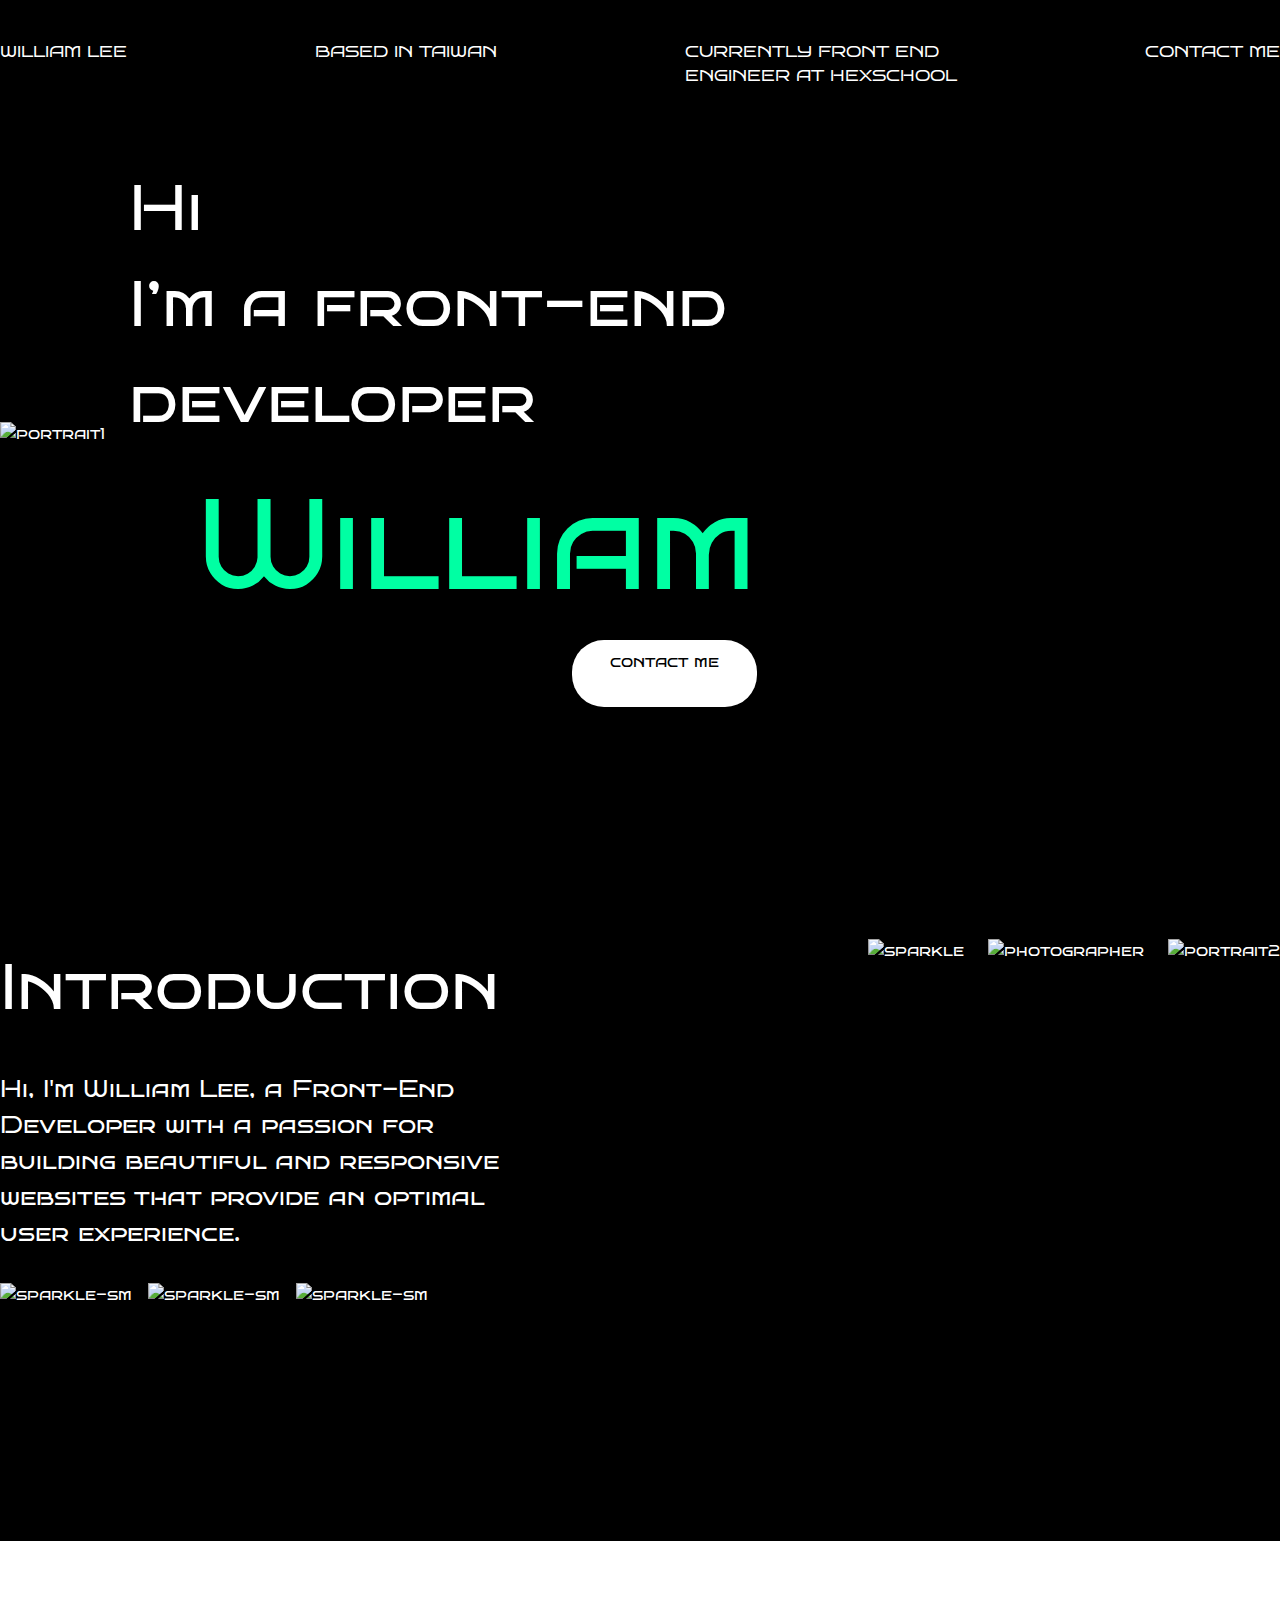
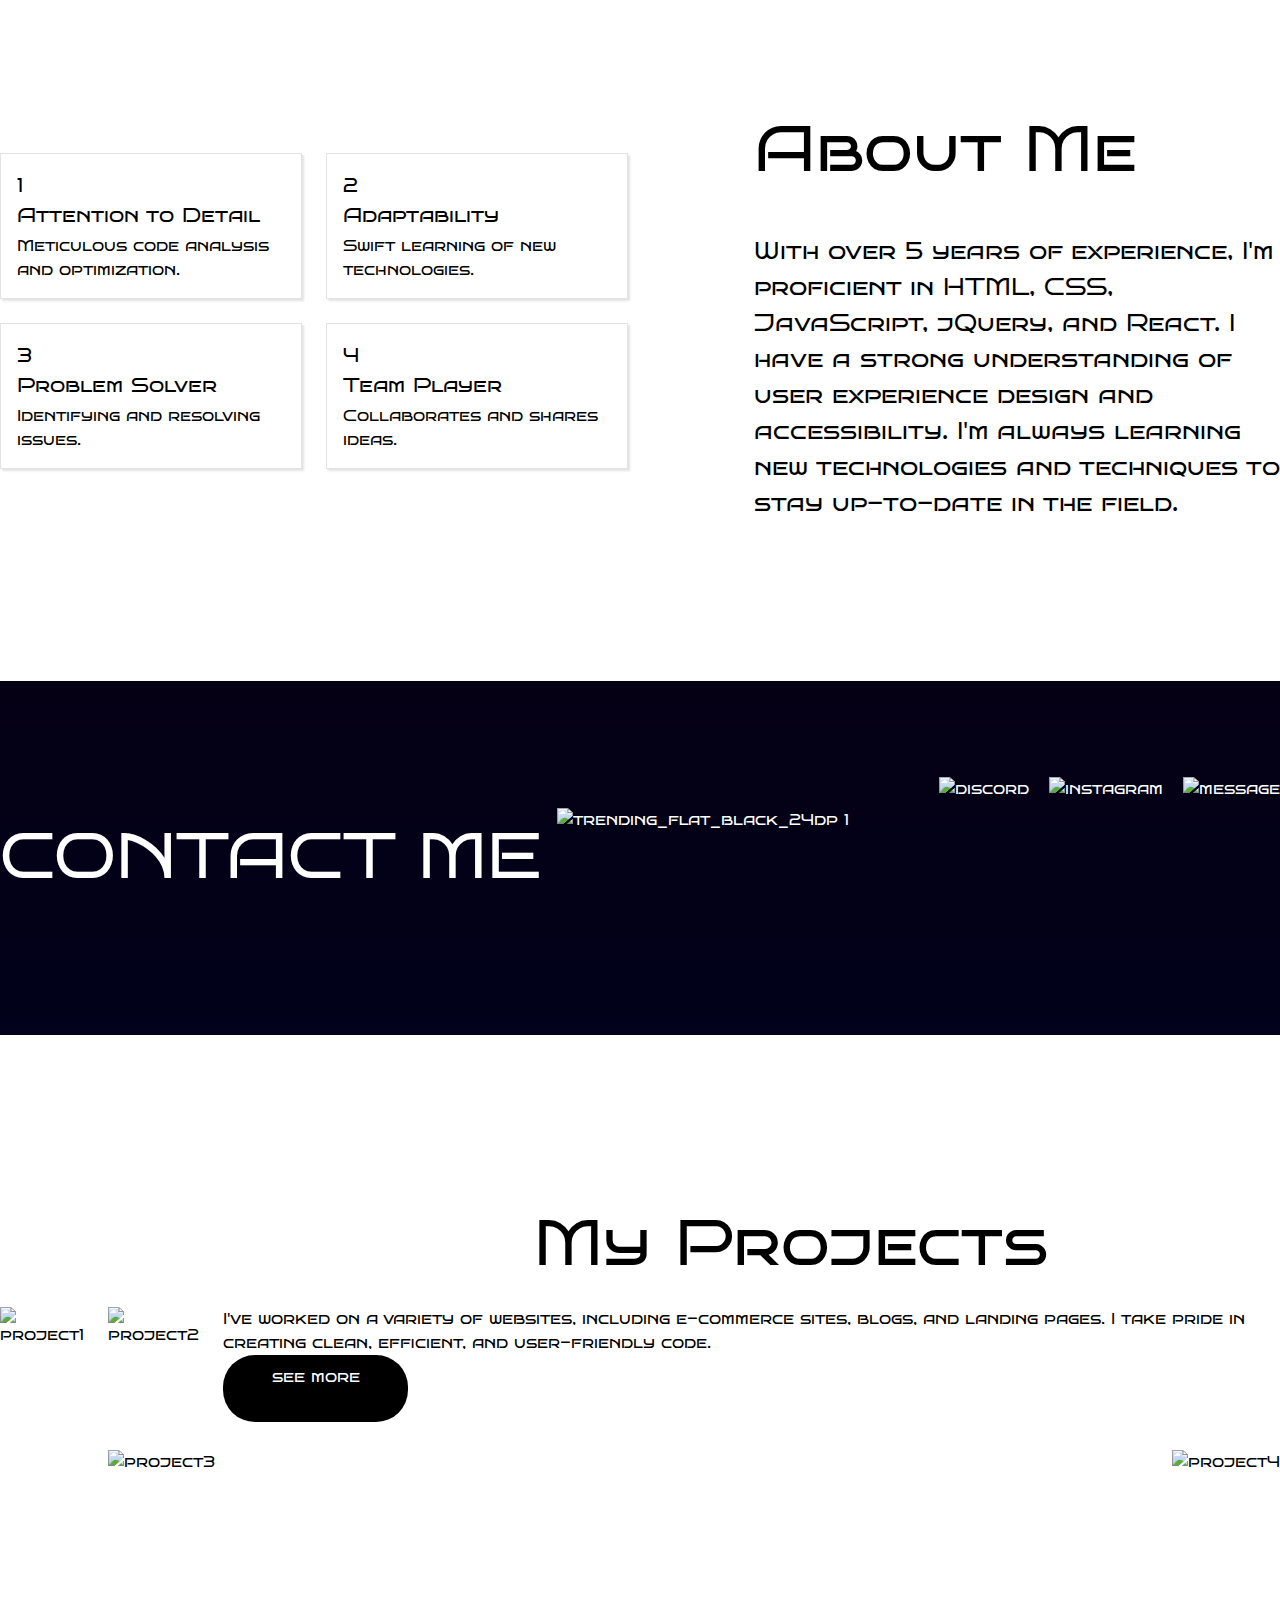
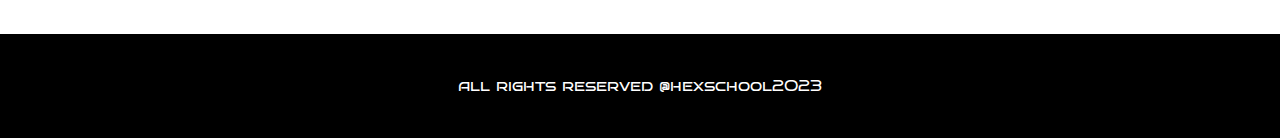
==== commit d6e96c90: "feat: 助教回饋" ====
--- a/index.html
+++ b/index.html
@@ -18,10 +18,9 @@
 <body>
     <div class="wrap">
         <ul class="menu flex justify-content-between">
-            <li><a href="index.html">WILLIAM LEE</a>
-            </li>
-            <li><a href="#">BASED IN TAIWAN</a></li>
-            <li><a href="#">CURRENTLY FRONT END<br> ENGINEER AT HEXSCHOOL</a></li>
+            <li>WILLIAM LEE</li>
+            <li>BASED IN TAIWAN</li>
+            <li>CURRENTLY FRONT END<br> ENGINEER AT HEXSCHOOL</li>
             <li><a href="#">CONTACT ME</a></li>
         </ul>
         <div class="header flex align-items-center">
@@ -34,43 +33,41 @@
             </div>
         </div>
     </div>
-    <div class="introduction flex justify-content-center">
-        <div class="textBox mr-6">
-            <h2 class="display-1 mb-9">Introduction</h2>
-            <p class="fs-2 mb-8">Hi, I'm William Lee, a Front-End Developer with a passion for building beautiful and responsive websites that provide an optimal user experience.</p>
-            <ul class="sparkle-sm flex">
-                <li><img class="mr-4" src="https://github.com/hexschool/2022-web-layout-training/blob/main/2023week2/sparkle-sm.png?raw=true" alt="sparkle-sm"></li>
-                <li><img class="mr-4" src="https://github.com/hexschool/2022-web-layout-training/blob/main/2023week2/sparkle-sm.png?raw=true" alt="sparkle-sm"></li>
-                <li><img src="https://github.com/hexschool/2022-web-layout-training/blob/main/2023week2/sparkle-sm.png?raw=true" alt="sparkle-sm"></li>
+    <div class="introduction">
+        <div class="wrap flex justify-content-between">
+            <div class="textBox">
+                <h2 class="display-1 mb-9">Introduction</h2>
+                <p class="fs-2 mb-8">Hi, I'm William Lee, a Front-End Developer with a passion for building beautiful and responsive websites that provide an optimal user experience.</p>
+                <ul class="sparkle-sm flex">
+                    <li><img class="mr-4" src="https://github.com/hexschool/2022-web-layout-training/blob/main/2023week2/sparkle-sm.png?raw=true" alt="sparkle-sm"></li>
+                    <li><img class="mr-4" src="https://github.com/hexschool/2022-web-layout-training/blob/main/2023week2/sparkle-sm.png?raw=true" alt="sparkle-sm"></li>
+                    <li><img src="https://github.com/hexschool/2022-web-layout-training/blob/main/2023week2/sparkle-sm.png?raw=true" alt="sparkle-sm"></li>
+                </ul>
+            </div>
+            <ul class="photoBox flex">
+                <li><img class="mr-6" src="https://github.com/hexschool/2022-web-layout-training/blob/main/2023week2/sparkle.png?raw=true" alt="sparkle"></li>
+                <li><img class="mr-6" src="https://github.com/hexschool/2022-web-layout-training/blob/main/2023week2/photographer.png?raw=true" alt="photographer"></li>
+                <li><img src="https://github.com/hexschool/2022-web-layout-training/blob/main/2023week2/people-2.png?raw=true" alt="portrait2"></li>
             </ul>
         </div>
-        <ul class="photoBox flex">
-            <li><img class="mr-6" src="https://github.com/hexschool/2022-web-layout-training/blob/main/2023week2/sparkle.png?raw=true" alt="sparkle"></li>
-            <li><img class="mr-6" src="https://github.com/hexschool/2022-web-layout-training/blob/main/2023week2/photographer.png?raw=true" alt="photographer"></li>
-            <li><img src="https://github.com/hexschool/2022-web-layout-training/blob/main/2023week2/people-2.png?raw=true" alt="portrait2"></li>
-        </ul>
     </div>
     <div class="bg-white">
         <div class="aboutMe wrap flex justify-content-between align-items-center">
             <ol class="card-list flex align-items-center flex-wrap">
                 <li class="card mr-6 mb-6">
-                    <p class="fs-3 mb-1">1</p>
-                    <p class="fs-3 mb-1">Attention to Detail</p>
+                    <h3 class="fs-3 mb-1">1<br>Attention to Detail</h3>
                     <p>Meticulous code analysis and optimization.</p>
                 </li>
                 <li class="card mb-6">
-                    <p class="fs-3 mb-1">2</p>
-                    <p class="fs-3 mb-1">Adaptability</p>
+                    <h3 class="fs-3 mb-1">2<br>Adaptability</h3>
                     <p>Swift learning of new technologies.</p>
                 </li>
                 <li class="card mr-6">
-                    <p class="fs-3 mb-1">3</p>
-                    <p class="fs-3 mb-1">Problem Solver</p>
+                    <h3 class="fs-3 mb-1">3<br>Problem Solver</h3>
                     <p>Identifying and resolving issues.</p>
                 </li>
                 <li class="card">
-                    <p class="fs-3 mb-1">4</p>
-                    <p class="fs-3 mb-1">Team Player</p>
+                    <h3 class="fs-3 mb-1">4<br>Team Player</h3>
                     <p>Collaborates and shares ideas.</p>
                 </li>
             </ol>
@@ -101,13 +98,13 @@
                 <div class="flex-column">
                     <div class="flex mb-7">
                         <img class="side-project-top mr-6" src="https://github.com/hexschool/2022-web-layout-training/blob/main/2023week2/Rectangle%2015.png?raw=true" alt="project2">
-                        <div>
-                            <p class="mb-19">I've worked on a variety of websites, including e-commerce sites, blogs, and landing pages. I take pride in creating clean, efficient, and user-friendly code.</p>
+                        <div class="flex-column justify-content-between">
+                            <p>I've worked on a variety of websites, including e-commerce sites, blogs, and landing pages. I take pride in creating clean, efficient, and user-friendly code.</p>
                             <button type="button" class="bg-black white">see more<span class="material-icons white">north_east</span></button>
                         </div>
                     </div>
-                    <div class="flex">
-                        <img class="side-project-below mr-6" scr="https://github.com/hexschool/2022-web-layout-training/blob/main/2023week2/Rectangle%2014.png?raw=true" alt="project3">
+                    <div class="flex justify-content-between">
+                        <img class="side-project-below" src="https://github.com/hexschool/2022-web-layout-training/blob/main/2023week2/Rectangle%2014.png?raw=true" alt="project3">
                         <img class="side-project-below" src="https://github.com/hexschool/2022-web-layout-training/blob/main/2023week2/Rectangle%2029.png?raw=true" alt="project4">
                     </div>
                 </div>
--- a/css/all.css
+++ b/css/all.css
@@ -181,8 +181,11 @@
 }
 
 /* -- 共同架構 -- */
-* {
-  outline: 1px solid yellowgreen;
+/* {
+    outline: 1px solid yellowgreen;
+}*/
+*, *::before, *::after {
+  box-sizing: border-box;
 }
 
 body {
@@ -229,7 +232,7 @@
 }
 
 .wrap {
-  width: 1296px;
+  max-width: 1296px;
   margin: 0 auto;
 }
 
@@ -238,7 +241,7 @@
   padding: 40px 0 0 0;
 }
 .menu a {
-  width: 306px;
+  max-width: 306px;
 }
 .menu li:nth-child(4) {
   text-align: right;
@@ -248,8 +251,8 @@
 .header {
   padding: 72px 0;
 }
-.header img {
-  height: 848px;
+.header img, .header .textBox {
+  max-width: calc(50% - 12px);
 }
 .header .textBox h1, .header button {
   align-self: flex-end;
@@ -264,13 +267,13 @@
   background-position: center center;
 }
 .introduction .textBox {
-  width: 526px;
+  max-width: 526px;
 }
 .introduction .textBox .sparkle-sm {
   height: 98px;
 }
 .introduction .photoBox {
-  height: 600px;
+  max-width: 746px;
 }
 
 /* ------ 關於個人 ------ */
@@ -279,12 +282,11 @@
   color: #000;
 }
 .aboutMe .card-list {
-  width: 636px;
-  height: 328px;
+  max-width: calc(50% - 12px);
 }
 .aboutMe .card-list .card {
   padding: 16px;
-  width: 272px;
+  max-width: calc(50% - 12px);
   border: 1px solid #e3e3e3;
   box-shadow: 2px 2px 2px #e3e3e3;
 }
@@ -316,17 +318,16 @@
   width: 746px;
 }
 .project .main-project {
-  height: 530px;
+  max-width: 416px;
 }
 .project .side-project-top {
-  height: 196px;
+  max-width: 196px;
 }
 .project .side-project-top p {
   width: 636px;
 }
 .project .side-project-below {
-  height: 306px;
-  width: auto;
+  max-height: 306px;
 }
 
 /* ------ 版權聲明 ------ */
